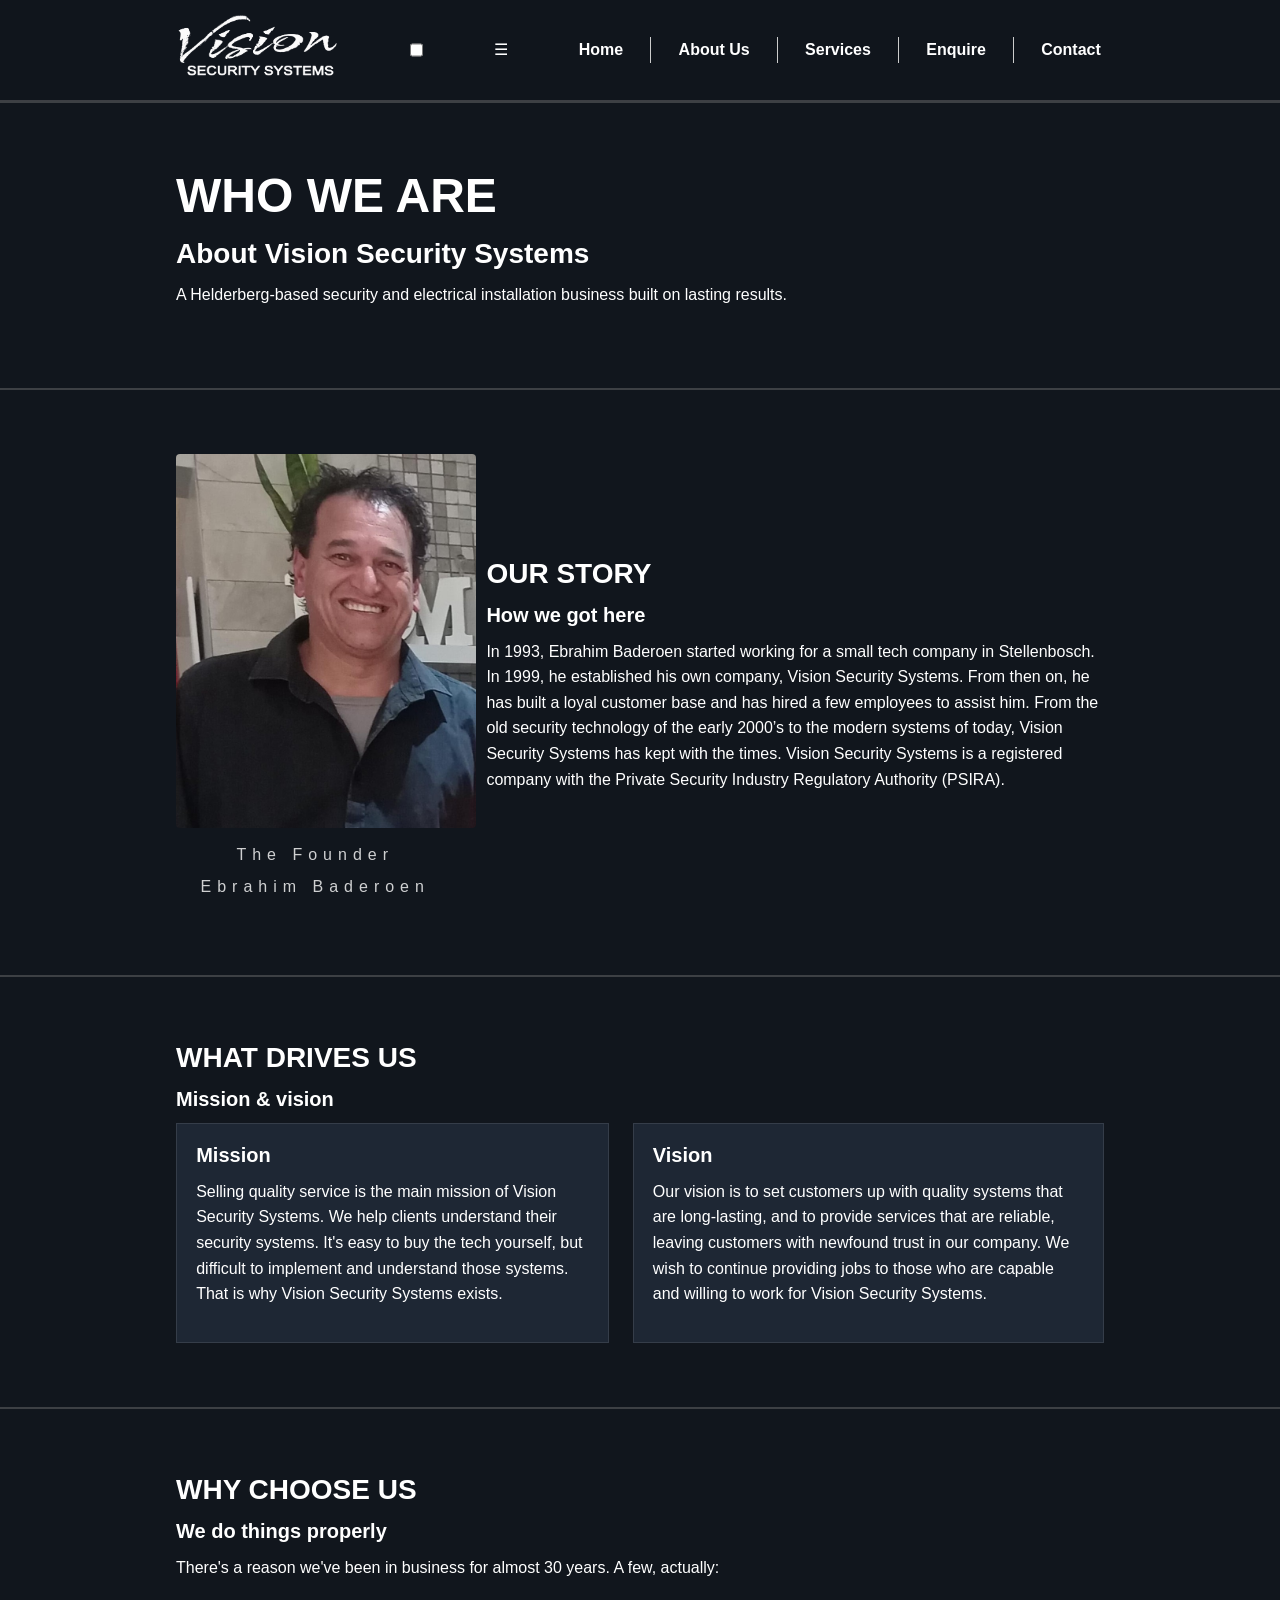
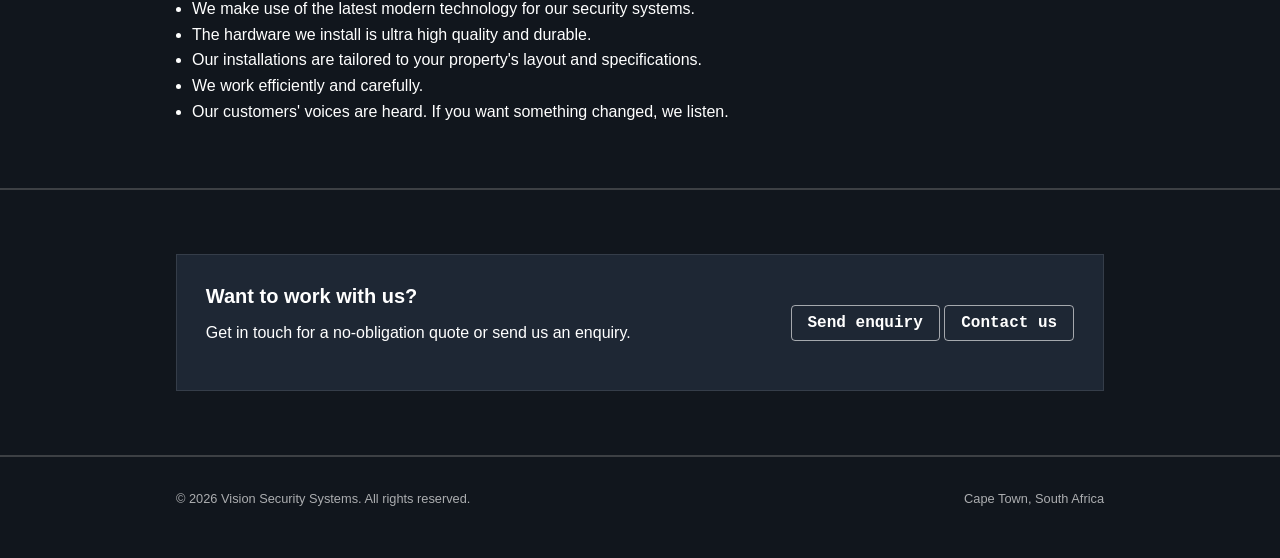
==== about.html @ b693795e "added hamburger icon to the nav bar" ====
<!DOCTYPE html>
<html lang="en">

<head>
    <meta charset="UTF-8">
    <!-- Makes the page responsive on mobile devices -->
    <meta name="viewport" content="width=device-width, initial-scale=1.0">
    <link rel="stylesheet" href="css/style.css">
    <link rel="icon" type="image/x-icon" href="visionfavicon.ico">
    <title>About Us | VSS</title>
</head>

<body>

    <!-- Website header. Includes company name and navigation bar -->
    <header>
        <div class="header-container">
            <div class="logo">
                <a href="index.html">
                    <img src="images/visionlogowhite.png" alt="Vision Security Systems logo">
                </a>
            </div>

            <input type="checkbox" id="nav-toggle" class="nav-toggle">
            <label for="nav-toggle" class="nav-toggle-label" aria-label="Toggle navigation menu">&#9776;</label>

            <nav>
                <ul>
                    <li><a href="index.html">Home</a></li>
                    <li><a href="about.html">About Us</a></li>
                    <li><a href="services.html">Services</a></li>
                    <li><a href="enquiry.html">Enquire</a></li>
                    <li><a href="contact.html">Contact</a></li>
                </ul>
            </nav>
        </div>
    </header>

    <main>
        <!-- Page heading -->
        <section class="about-heading">
            <div class="about-heading-container">
                <h1>WHO WE ARE</h1>
                <h2>About Vision Security Systems</h2>
                <p>A Helderberg-based security and electrical installation business built on lasting results.</p>
            </div>
        </section>

        <!-- Description of the company along with photo-->
        <section class="backstory">
            <div class="backstory-container">
                <div class="backstory-image-container">
                    <img src="images/ebrahim.jpeg" alt="Ebrahim Baderoen">
                    <p>The Founder</p>
                    <p>Ebrahim Baderoen</p>
                </div>
                <div class="backstory-text">
                    <h2>OUR STORY</h2>
                    <h3>How we got here</h3>
                    <p>In 1993, Ebrahim Baderoen started working for a small tech company in Stellenbosch. In 1999, he established his own company, Vision Security Systems. From then on, he has built a loyal customer base and has hired a few employees to assist him. From the old security technology of the early 2000’s to the modern systems of today, Vision Security Systems has kept with the times. Vision Security Systems is a registered company with the Private Security Industry Regulatory Authority (PSIRA).</p>
                </div>
            </div>    
        </section>

        <!-- Mission and vision -->
        <section class="mission-vision">
            <div class="mission-vision-container">
                <div class="mission-vision-heading">
                    <h2>WHAT DRIVES US</h2>
                    <h3>Mission & vision</h3>
                </div>
                <div class="mission-vision-cards-container">
                    <div class="mission-vision-cards">
                        <h3>Mission</h3>
                        <p>Selling quality service is the main mission of Vision Security Systems. We help clients understand their security systems. It's easy to buy the tech yourself, but difficult to implement and understand those systems. That is why Vision Security Systems exists.</p>
                    </div>
                    <div class="mission-vision-cards">
                        <h3>Vision</h3>
                        <p>Our vision is to set customers up with quality systems that are long-lasting, and to provide services that are reliable, leaving customers with newfound trust in our company. We wish to continue providing jobs to those who are capable and willing to work for Vision Security Systems.</p>
                    </div>
                </div>
            </div>
        </section>

        <section class="why-choose-us">
            <div class="why-choose-us-container">
                <h2>WHY CHOOSE US</h2>
                <h3>We do things properly</h3>
                <p>There's a reason we've been in business for almost 30 years. A few, actually:</p>
                <ul>
                    <li>We make use of the latest modern technology for our security systems.</li>
                    <li>The hardware we install is ultra high quality and durable.</li>
                    <li>Our installations are tailored to your property's layout and specifications.</li>
                    <li>We work efficiently and carefully.</li>
                    <li>Our customers' voices are heard. If you want something changed, we listen.</li>
                </ul>
            </div>
        </section>

        <!-- Call to action (enquiry, contact)-->
        <section class="cta-banner">
            <div class="cta-banner-container">
                <div>
                    <h3>Want to work with us?</h3>
                    <p>Get in touch for a no-obligation quote or send us an enquiry.</p>
                </div>
                <div>
                    <a href="enquiry.html" class="call-to-action">Send enquiry</a>
                    <a href="contact.html" class="call-to-action">Contact us</a>
                </div>
            </div>
        </section>
    </main>

    <!-- Website footer. Includes copyright and company location -->
    <footer>
        <p>&copy; 2026 Vision Security Systems. All rights reserved.</p>
        <p>Cape Town, South Africa</p>
    </footer>

</body>

</html>
---- css/style.css ----
*{
    margin: 0;
    padding: 0;
    box-sizing: border-box;
}

html{
    scroll-behavior: smooth;
    overflow-x: hidden;
}

body{
    font-family: Verdana, sans-serif;
    font-size: 1rem;
    line-height: 1.6;
    background-color: hsl(215, 27%, 9%);
    color: white;
}

/* ========= TYPOGRAPHY ========= */

h1, h2, h3{
    font-family: Arial, sans-serif;
    line-height: 1.2;
    margin-bottom: 0.75rem;
}

h1{
    font-size: 3rem;
}

h2{
    font-size: 1.75rem;
}

h3{
    font-size: 1.25rem;
}

p{
    margin-bottom: 1rem;
}

a{
    text-decoration: none;
    font-family:'Courier New', Courier, monospace;
    font-weight: bold;
    color: white;
}

/* Sections */

section{
    border-top: 2px solid hsl(0, 0%, 50%, 0.4);
    margin-top: 0;
    margin-bottom: 0;
    padding: 4rem 11rem;
}

/* Call-to-action Buttons */

.call-to-action{
    border: 1px solid hsla(0, 0%, 100%, 0.6);
    border-radius: 4px;
    padding: 0.5rem 1rem;
}

/* ========= HEADER & NAVIGATION ========= */

header{
    position: sticky;
    top: 0;
    z-index: 50;
    background-color: hsl(215, 27%, 9%, 0.9);
    backdrop-filter: blur(8px);
    border-bottom: 1px solid hsl(0, 0%, 50%, 0.4);
    padding: 0 11rem;
}

.header-container{
    display: flex;
    align-items: center;
    justify-content: space-between;
    padding: 0.8rem 0;
    gap: 1rem;
}

.logo img{
    height: 65px;
    width: auto;
}

.logo{
    display: flex;
    align-items: left;
    gap: 0.6rem;
}

nav ul{
    display: flex;
    list-style: none;
    gap: 1.5rem;
    align-items: center;
}

nav a{
    color: white;
    text-decoration: none;
    font-family: Verdana, sans-serif;
    font-weight: 600;
    padding: 0.4rem 0.2rem;
    border-bottom: 2px solid transparent;
}

nav a:hover, nav a:focus, nav a:active{
    border-bottom: 2px solid white;
    transition: border-bottom 0.175s ease-in-out;
    text-decoration: none;
}

nav li:first-child a{
    padding-left: 0;
}

nav li:not(:last-child){
    border-right: 1px solid #ccc;
    padding-right: 1.5rem;
}

/* ========= HOME PAGE ========= */

/* Hero Section */

.hero{
    margin: 0;
    padding: 0 0;
    border: none;
}

.hero-image{
    background-image: url('../images/blueparticles.jpg');
    background-repeat: no-repeat;
    background-position: center;
    background-size: cover;
    height: 100vh;
    filter: blur(5px);
    margin-left: -16px;
    margin-right: -16px;
    z-index: -1;
}

.hero-text{
    color: white;
    font-size: 1.3rem;
    text-shadow: 2px 2px 4px black;
    position: absolute;
    top: 50%;
    padding-left: 11rem;
}

.hero-text p{
    width: 60%;
}

.hero-text a{
    display: inline-block;
    margin-top: 1rem;
    padding: 0.5rem 1rem;
    text-shadow: none;
    color: white;
    border-radius: 7px;
    border: 2px solid black;
    box-shadow: 3px 3px 4px black;
}

/* Overview Section */

.overview-container{
    display: flex;
    align-items: center;
    gap: 2rem;
}

.overview-text{
    font-size: 1.2rem;
    width: 70%;
}

.overview img{
    width: 25%;
    border-radius: 4px;
}

/* Services Preview Section */

.preview-cards-container{
    display: flex;
}

.preview-card{
    width: 33%;
    border: 1px solid hsl(0, 0%, 100%, 0.1);
    padding: 1.2rem 1.2rem;
    margin-top: 1rem;
    margin-bottom: 1.5rem;
    background-color: hsl(215, 27%, 16%);
}

/* ========= ABOUT PAGE ========= */

/* Backstory Section */

.backstory-container{
    display: flex;
    align-items: center;
    gap: 2rem;
}

.backstory-image-container{
    width: 30%;
    text-align: center;
    letter-spacing: 6px;
    line-height: 1rem;
    color: hsl(0, 0%, 100%, 0.8);
}

.backstory-image-container img{
    width: 300px;
    margin-bottom: 1rem;
    border-radius: 4px;
}

.backstory-text{
    width: 70%;
}

/* Mission & Vision Section */

.mission-vision-cards-container{
    display: flex;
    gap: 1.5rem;
}

.mission-vision-cards{
    border: 1px solid hsl(0, 0%, 100%, 0.1);
    padding: 1.2rem 1.2rem;
    background-color: hsl(215, 27%, 16%);
}

/* Why Choose Us Section */

.why-choose-us-container ul{
    margin-left: 1rem;
}

/* ========= SERVICES PAGE ========= */

.service-cards-container{
    display: flex;
    flex-direction: column;
    gap: 2rem;
}

.service-cards{
    display: flex;
    align-items: center;
    border: 1px solid hsl(0, 0%, 100%, 0.1);
    border-radius: 10px;
    background-color: hsl(215, 27%, 16%);
    padding: 1.8rem 1.8rem;
    gap: 2rem;
}

.service-images{
    width: 200px;
    border-radius: 4px;
}

/* ========= ENQUIRY PAGE ========= */

/* Form Section */

.form-faq-container{
    display: flex;
    gap: 2rem;
}

.form-fields-container{
    display: flex;
    flex-direction: column;
    width: 650px;
    gap: 1rem;
}

.name-fields-container{
    display: flex;
    justify-content: space-between;
}

.name-fields{
    display: flex;
    flex-direction: column;
    width: 310px;
}

.form-fields{
    display: flex;
    flex-direction: column;
}

input{
    height: 2.5rem;
    background-color: hsl(215, 27%, 16%);
    color: white;
    border: 1px solid hsl(0, 0%, 100%, 0.1);
    border-radius: 4px;
    padding: 1rem 1rem;
    font-size: 1rem;
}

textarea{
    height: 7rem;
    min-height: 7rem;
    min-width: 100%;
    max-width: 100%;
    background-color: hsl(215, 27%, 16%);
    color: white;
    border: 1px solid hsl(0, 0%, 100%, 0.1);
    border-radius: 4px;
    padding: 0.7rem 1rem;
    font-size: 1rem;
}

.form button{
    border: 1px solid hsla(0, 0%, 100%, 0.6);
    border-radius: 4px;
    padding: 0.5rem 1rem;
    margin: 1rem 0;
    background-color: hsla(0, 0%, 100%, 0);
    color: white;
    font-size: 1rem;
    cursor: pointer;
}

.form-cta{
    border-left: 2px solid hsla(0, 0%, 100%, 0.6);
    padding-left: 1rem;
}

.form-cta a{
    color: hsl(202, 100%, 50%);
    font-family: Verdana, sans-serif;
}

/* FAQ Section */

.faq-container{
    border: 1px solid hsl(0, 0%, 100%, 0.1);
    background-color: hsl(215, 27%, 16%);
    width: 400px;
    padding: 0 0;
    margin: 0 0;
}

.questions{
    padding: 0.5rem 0.5rem;
    border-bottom: 1px solid hsl(0, 0%, 100%, 0.1);
}

.questions summary{
    cursor: pointer;
}

.questions p{
    padding-top: 1rem;
}

/* ========= CONTACT PAGE ========= */

.contact-details-container{
    display: flex;
    gap: 4rem;
}

.contact-numbers{
    width: 50%;
}

.contact-card{
    display: flex;
    align-items: center;
    gap: 2rem;
    border: 1px solid hsl(0, 0%, 100%, 0.1);
    border-radius: 4px;
    background-color: hsl(215, 27%, 16%);
    margin: 1rem 0;
    padding: 0.8rem 1.5rem;
}

.address-hours{
    width: 50%;
}

.address{
    margin-bottom: 2rem;
}

.operating-hours div{
    display: flex;
    justify-content: space-between;
    padding: 0.5rem 0.5rem;
    border: 1px solid hsl(0, 0%, 100%, 0.1);
    background-color: hsl(215, 27%, 16%);
}

/* ========= CALL-TO-ACTION BANNER ========= */

.cta-banner-container{
    display: flex;
    justify-content: space-between;
    align-items: center;
    padding: 1.8rem 1.8rem;
    border: 1px solid hsl(0, 0%, 100%, 0.1);
    background-color: hsl(215, 27%, 16%);
}

/* ========= FOOTER ========= */

footer{
    display: flex;
    padding: 2rem 11rem;
    border-top: 2px solid hsl(0, 0%, 50%, 0.4);
    justify-content: space-between;
    font-size: 0.80rem;
    color: hsla(0, 0%, 100%, 0.65);
}
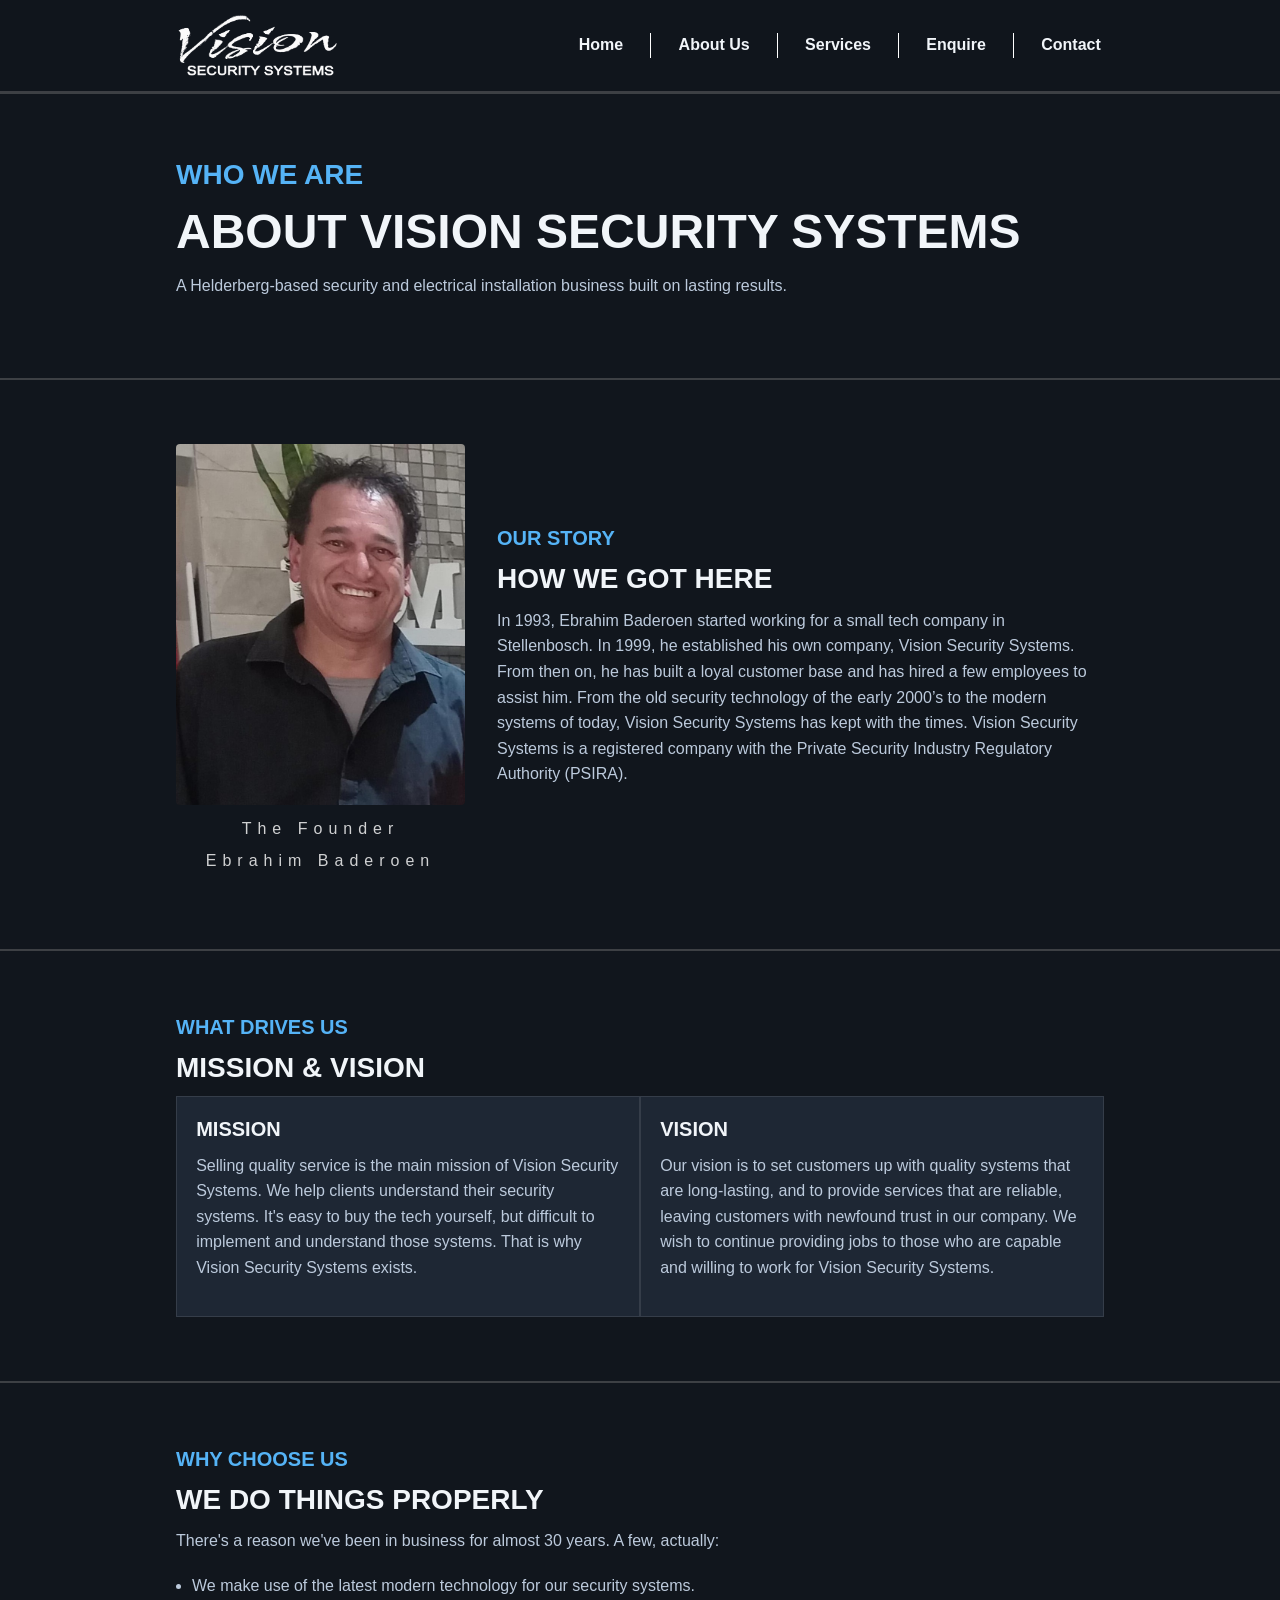
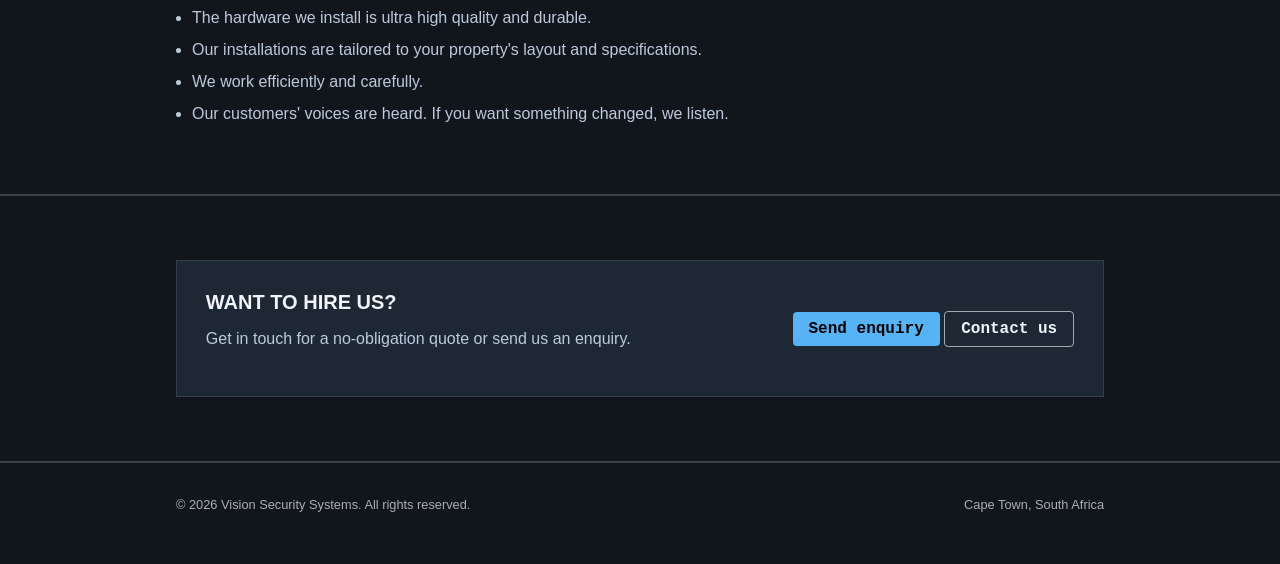
==== commit 041d1fa4: "minor visual changes to text and headings" ====
--- a/about.html
+++ b/about.html
@@ -38,10 +38,10 @@
 
     <main>
         <!-- Page heading -->
-        <section class="about-heading">
+        <section class="page-heading">
             <div class="about-heading-container">
-                <h1>WHO WE ARE</h1>
-                <h2>About Vision Security Systems</h2>
+                <h2>WHO WE ARE</h2>
+                <h1>ABOUT VISION SECURITY SYSTEMS</h1>
                 <p>A Helderberg-based security and electrical installation business built on lasting results.</p>
             </div>
         </section>
@@ -55,8 +55,8 @@
                     <p>Ebrahim Baderoen</p>
                 </div>
                 <div class="backstory-text">
-                    <h2>OUR STORY</h2>
-                    <h3>How we got here</h3>
+                    <h3>OUR STORY</h3>
+                    <h2>HOW WE GOT HERE</h2>
                     <p>In 1993, Ebrahim Baderoen started working for a small tech company in Stellenbosch. In 1999, he established his own company, Vision Security Systems. From then on, he has built a loyal customer base and has hired a few employees to assist him. From the old security technology of the early 2000’s to the modern systems of today, Vision Security Systems has kept with the times. Vision Security Systems is a registered company with the Private Security Industry Regulatory Authority (PSIRA).</p>
                 </div>
             </div>    
@@ -66,16 +66,16 @@
         <section class="mission-vision">
             <div class="mission-vision-container">
                 <div class="mission-vision-heading">
-                    <h2>WHAT DRIVES US</h2>
-                    <h3>Mission & vision</h3>
+                    <h3>WHAT DRIVES US</h3>
+                    <h2>MISSION & VISION</h2>
                 </div>
                 <div class="mission-vision-cards-container">
                     <div class="mission-vision-cards">
-                        <h3>Mission</h3>
+                        <h3>MISSION</h3>
                         <p>Selling quality service is the main mission of Vision Security Systems. We help clients understand their security systems. It's easy to buy the tech yourself, but difficult to implement and understand those systems. That is why Vision Security Systems exists.</p>
                     </div>
                     <div class="mission-vision-cards">
-                        <h3>Vision</h3>
+                        <h3>VISION</h3>
                         <p>Our vision is to set customers up with quality systems that are long-lasting, and to provide services that are reliable, leaving customers with newfound trust in our company. We wish to continue providing jobs to those who are capable and willing to work for Vision Security Systems.</p>
                     </div>
                 </div>
@@ -84,8 +84,8 @@
 
         <section class="why-choose-us">
             <div class="why-choose-us-container">
-                <h2>WHY CHOOSE US</h2>
-                <h3>We do things properly</h3>
+                <h3>WHY CHOOSE US</h3>
+                <h2>WE DO THINGS PROPERLY</h2>
                 <p>There's a reason we've been in business for almost 30 years. A few, actually:</p>
                 <ul>
                     <li>We make use of the latest modern technology for our security systems.</li>
@@ -101,7 +101,7 @@
         <section class="cta-banner">
             <div class="cta-banner-container">
                 <div>
-                    <h3>Want to work with us?</h3>
+                    <h3>WANT TO HIRE US?</h3>
                     <p>Get in touch for a no-obligation quote or send us an enquiry.</p>
                 </div>
                 <div>
--- a/css/style.css
+++ b/css/style.css
@@ -4,37 +4,51 @@
     box-sizing: border-box;
 }
 
+:root{
+    --section-padding-x: 11rem;
+}
+
 html{
     scroll-behavior: smooth;
     overflow-x: hidden;
 }
 
+img{
+    max-width: 100%;
+    height: auto;
+    display: block;
+}
+
 body{
-    font-family: Verdana, sans-serif;
+    font-family: Verdana, Geneva, Tahoma, sans-serif;
     font-size: 1rem;
     line-height: 1.6;
     background-color: hsl(215, 27%, 9%);
-    color: white;
+    color: hsl(213, 32%, 80%);
 }
 
 /* ========= TYPOGRAPHY ========= */
 
 h1, h2, h3{
-    font-family: Arial, sans-serif;
+    font-family: Arial, Helvetica, sans-serif;
     line-height: 1.2;
     margin-bottom: 0.75rem;
 }
 
 h1{
     font-size: 3rem;
+    color: hsl(210, 40%, 96%);
 }
 
 h2{
     font-size: 1.75rem;
+    color: hsl(210, 40%, 96%);
 }
 
 h3{
+    font-family: 'Trebuchet MS', 'Lucida Sans Unicode', 'Lucida Grande', 'Lucida Sans', Arial, sans-serif;
     font-size: 1.25rem;
+    color: hsl(205, 90%, 65%);
 }
 
 p{
@@ -45,7 +59,12 @@
     text-decoration: none;
     font-family:'Courier New', Courier, monospace;
     font-weight: bold;
-    color: white;
+    color: hsl(210, 40%, 96%);
+}
+
+.page-heading h2{
+    font-family: 'Trebuchet MS', 'Lucida Sans Unicode', 'Lucida Grande', 'Lucida Sans', Arial, sans-serif;
+    color: hsl(205, 90%, 65%);
 }
 
 /* Sections */
@@ -54,7 +73,7 @@
     border-top: 2px solid hsl(0, 0%, 50%, 0.4);
     margin-top: 0;
     margin-bottom: 0;
-    padding: 4rem 11rem;
+    padding: 4rem var(--section-padding-x);
 }
 
 /* Call-to-action Buttons */
@@ -74,10 +93,11 @@
     background-color: hsl(215, 27%, 9%, 0.9);
     backdrop-filter: blur(8px);
     border-bottom: 1px solid hsl(0, 0%, 50%, 0.4);
-    padding: 0 11rem;
+    padding: 0 var(--section-padding-x);
 }
 
 .header-container{
+    position: relative;
     display: flex;
     align-items: center;
     justify-content: space-between;
@@ -85,6 +105,22 @@
     gap: 1rem;
 }
 
+/* Hamburger Toggle */
+
+.nav-toggle{
+    display: none;
+}
+
+.nav-toggle-label{
+    display: none;
+    font-size: 1.8rem;
+    line-height: 1;
+    cursor: pointer;
+    color: hsl(210, 40%, 96%);
+}
+
+/* Logo */
+
 .logo img{
     height: 65px;
     width: auto;
@@ -96,6 +132,8 @@
     gap: 0.6rem;
 }
 
+/* Navigation Bar */
+
 nav ul{
     display: flex;
     list-style: none;
@@ -104,10 +142,9 @@
 }
 
 nav a{
-    color: white;
+    color: hsl(210, 40%, 96%);
     text-decoration: none;
     font-family: Verdana, sans-serif;
-    font-weight: 600;
     padding: 0.4rem 0.2rem;
     border-bottom: 2px solid transparent;
 }
@@ -123,7 +160,7 @@
 }
 
 nav li:not(:last-child){
-    border-right: 1px solid #ccc;
+    border-right: 1px solid white;
     padding-right: 1.5rem;
 }
 
@@ -132,30 +169,34 @@
 /* Hero Section */
 
 .hero{
+    position: relative;
+    display: flex;
+    align-items: center;
+    height: 100vh;
     margin: 0;
-    padding: 0 0;
+    padding: 0;
     border: none;
+    overflow: hidden;
 }
 
 .hero-image{
+    position: absolute;
+    inset: 0;
     background-image: url('../images/blueparticles.jpg');
     background-repeat: no-repeat;
     background-position: center;
     background-size: cover;
-    height: 100vh;
     filter: blur(5px);
-    margin-left: -16px;
-    margin-right: -16px;
     z-index: -1;
 }
 
 .hero-text{
-    color: white;
+    position: relative;
+    color: hsl(210, 40%, 96%);
     font-size: 1.3rem;
     text-shadow: 2px 2px 4px black;
-    position: absolute;
-    top: 50%;
-    padding-left: 11rem;
+    padding-left: var(--section-padding-x);
+    padding-right: 1.5rem;
 }
 
 .hero-text p{
@@ -166,28 +207,28 @@
     display: inline-block;
     margin-top: 1rem;
     padding: 0.5rem 1rem;
-    text-shadow: none;
-    color: white;
+    color: hsl(210, 40%, 96%);
+    font-weight: 550;
     border-radius: 7px;
-    border: 2px solid black;
-    box-shadow: 3px 3px 4px black;
+    border: 1px solid white;
 }
 
 /* Overview Section */
 
 .overview-container{
     display: flex;
+    flex-wrap: wrap;
     align-items: center;
     gap: 2rem;
 }
 
 .overview-text{
-    font-size: 1.2rem;
-    width: 70%;
+    flex: 1 1 400px;
 }
 
 .overview img{
-    width: 25%;
+    flex: 1 1 250px;
+    max-width: 25%;
     border-radius: 4px;
 }
 
@@ -195,10 +236,14 @@
 
 .preview-cards-container{
     display: flex;
+    flex-wrap: wrap;
+    h3{
+        color: hsl(210, 40%, 96%);
+    }
 }
 
 .preview-card{
-    width: 33%;
+    flex: 1 1 260px;
     border: 1px solid hsl(0, 0%, 100%, 0.1);
     padding: 1.2rem 1.2rem;
     margin-top: 1rem;
@@ -212,12 +257,14 @@
 
 .backstory-container{
     display: flex;
+    flex-wrap: wrap;
     align-items: center;
     gap: 2rem;
 }
 
 .backstory-image-container{
-    width: 30%;
+    flex: 1 1 220px;
+    max-width: 300px;
     text-align: center;
     letter-spacing: 6px;
     line-height: 1rem;
@@ -225,23 +272,28 @@
 }
 
 .backstory-image-container img{
-    width: 300px;
-    margin-bottom: 1rem;
+    width: 100%;
+    max-width: 300px;
+    margin: 0 auto 1rem;
     border-radius: 4px;
 }
 
 .backstory-text{
-    width: 70%;
+    flex: 3 1 400px;
 }
 
 /* Mission & Vision Section */
 
 .mission-vision-cards-container{
     display: flex;
-    gap: 1.5rem;
+    flex-wrap: wrap;
+    h3{
+        color: hsla(210, 40%, 96%);
+    }
 }
 
 .mission-vision-cards{
+    flex: 1 1 280px;
     border: 1px solid hsl(0, 0%, 100%, 0.1);
     padding: 1.2rem 1.2rem;
     background-color: hsl(215, 27%, 16%);
@@ -251,6 +303,7 @@
 
 .why-choose-us-container ul{
     margin-left: 1rem;
+    line-height: 2rem;
 }
 
 /* ========= SERVICES PAGE ========= */
@@ -259,10 +312,14 @@
     display: flex;
     flex-direction: column;
     gap: 2rem;
+    h3{
+        color: hsla(210, 40%, 96%);
+    }
 }
 
 .service-cards{
     display: flex;
+    flex-wrap: wrap;
     align-items: center;
     border: 1px solid hsl(0, 0%, 100%, 0.1);
     border-radius: 10px;
@@ -271,8 +328,13 @@
     gap: 2rem;
 }
 
+.service-cards-text{
+    flex: 1 1 300px;
+}
+
 .service-images{
-    width: 200px;
+    flex: 1 1 200px;
+    max-width: 200px;
     border-radius: 4px;
 }
 
@@ -282,25 +344,33 @@
 
 .form-faq-container{
     display: flex;
+    flex-wrap: wrap;
     gap: 2rem;
 }
 
+.form-faq-container > div{
+    flex: 2 1 400px;
+}
+
 .form-fields-container{
     display: flex;
     flex-direction: column;
-    width: 650px;
+    width: 100%;
+    max-width: 650px;
     gap: 1rem;
 }
 
 .name-fields-container{
     display: flex;
+    flex-wrap: wrap;
+    gap: 1rem;
     justify-content: space-between;
 }
 
 .name-fields{
     display: flex;
     flex-direction: column;
-    width: 310px;
+    flex: 1 1 250px;
 }
 
 .form-fields{
@@ -311,7 +381,7 @@
 input{
     height: 2.5rem;
     background-color: hsl(215, 27%, 16%);
-    color: white;
+    color: hsl(210, 40%, 96%);
     border: 1px solid hsl(0, 0%, 100%, 0.1);
     border-radius: 4px;
     padding: 1rem 1rem;
@@ -324,7 +394,7 @@
     min-width: 100%;
     max-width: 100%;
     background-color: hsl(215, 27%, 16%);
-    color: white;
+    color: hsl(210, 40%, 96%);
     border: 1px solid hsl(0, 0%, 100%, 0.1);
     border-radius: 4px;
     padding: 0.7rem 1rem;
@@ -337,8 +407,10 @@
     padding: 0.5rem 1rem;
     margin: 1rem 0;
     background-color: hsla(0, 0%, 100%, 0);
-    color: white;
+    color: hsl(210, 40%, 96%);
     font-size: 1rem;
+    font-weight: bold;
+    font-family: 'Courier New', Courier, monospace;
     cursor: pointer;
 }
 
@@ -348,16 +420,21 @@
 }
 
 .form-cta a{
-    color: hsl(202, 100%, 50%);
-    font-family: Verdana, sans-serif;
+    color: hsl(205, 90%, 65%);
+    font-family: Verdana, Geneva, Tahoma, sans-serif;
 }
 
 /* FAQ Section */
 
+.faq{
+    flex: 1 1 320px;
+}
+
 .faq-container{
     border: 1px solid hsl(0, 0%, 100%, 0.1);
     background-color: hsl(215, 27%, 16%);
-    width: 400px;
+    width: 100%;
+    max-width: 400px;
     padding: 0 0;
     margin: 0 0;
 }
@@ -379,26 +456,54 @@
 
 .contact-details-container{
     display: flex;
+    flex-wrap: wrap;
     gap: 4rem;
 }
 
 .contact-numbers{
-    width: 50%;
+    flex: 1 1 320px;
 }
 
 .contact-card{
     display: flex;
+    flex-wrap: wrap;
     align-items: center;
-    gap: 2rem;
+    gap: 1rem 2rem;
     border: 1px solid hsl(0, 0%, 100%, 0.1);
     border-radius: 4px;
     background-color: hsl(215, 27%, 16%);
     margin: 1rem 0;
     padding: 0.8rem 1.5rem;
+    h3{
+        color: hsl(210, 40%, 96%);
+    }
+    p{
+        font-family: Verdana, Geneva, Tahoma, sans-serif;
+        color: hsl(213, 32%, 80%);
+    }
+}
+
+.contact-card-text p{
+    font-style: italic;
+}
+
+.contact-icon{
+    width: 45px;
+    text-align: center;
+    font-size: 1.7rem;
+    border: 1px solid hsl(0, 0%, 100%, 0.4);
+    border-radius: 50%;
+}
+
+.contact-cta{
+    margin-top: 2rem;
+    h3{
+        font-size: 1.2rem;
+    }
 }
 
 .address-hours{
-    width: 50%;
+    flex: 1 1 320px;
 }
 
 .address{
@@ -408,29 +513,205 @@
 .operating-hours div{
     display: flex;
     justify-content: space-between;
-    padding: 0.5rem 0.5rem;
-    border: 1px solid hsl(0, 0%, 100%, 0.1);
-    background-color: hsl(215, 27%, 16%);
+    border: 1px solid hsl(0, 0%, 100%, 0.1);
+    background-color: hsl(215, 27%, 16%);
+    padding-top: 1rem;
+    padding-left: 0.8rem;
+    padding-right: 0.8rem;
 }
 
 /* ========= CALL-TO-ACTION BANNER ========= */
 
 .cta-banner-container{
     display: flex;
+    flex-wrap: wrap;
+    gap: 1rem;
     justify-content: space-between;
     align-items: center;
     padding: 1.8rem 1.8rem;
     border: 1px solid hsl(0, 0%, 100%, 0.1);
     background-color: hsl(215, 27%, 16%);
+    h3{
+        color: hsl(210, 40%, 96%);
+    }
+    a:first-child{
+        background-color: hsl(205, 90%, 65%);
+        color: black;
+        border: none;
+    }
 }
 
 /* ========= FOOTER ========= */
 
 footer{
     display: flex;
-    padding: 2rem 11rem;
+    flex-wrap: wrap;
+    gap: 0.5rem;
+    padding: 2rem var(--section-padding-x);
     border-top: 2px solid hsl(0, 0%, 50%, 0.4);
     justify-content: space-between;
-    font-size: 0.80rem;
+    font-size: 0.8rem;
     color: hsla(0, 0%, 100%, 0.65);
+}
+
+/* ========= MEDIA QUERIES ========= */
+
+/* Large Screens (<=1024px) */
+
+@media (max-width: 1024px){
+    :root{
+        --section-padding-x: 4rem;
+    }
+
+    h1{
+        font-size: 2.5rem;
+    }
+}
+
+/* Tablets (<=768px) */
+
+@media (max-width: 768px){
+    :root{
+        --section-padding-x: 1.5rem;
+    }
+
+    section{
+        padding: 3rem var(--section-padding-x);
+    }
+
+    h1{
+        font-size: 2rem;
+    }
+ 
+    h2{
+        font-size: 1.5rem;
+    }
+
+    .nav-toggle-label{
+        display: block;
+    }
+ 
+    nav{
+        position: absolute;
+        top: 100%;
+        left: 0;
+        width: 100%;
+        max-height: 0;
+        overflow: hidden;
+        background-color: hsl(215, 27%, 9%);
+        border-bottom: 1px solid hsl(0, 0%, 50%, 0.4);
+        transition: max-height 0.25s ease;
+    }
+ 
+    .nav-toggle:checked ~ nav{
+        max-height: 400px;
+    }
+
+    nav ul{
+        flex-direction: column;
+        align-items: flex-start;
+        gap: 0;
+        padding: 0.5rem 1.5rem 1rem;
+    }
+ 
+    nav li{
+        width: 100%;
+    }
+ 
+    nav li:not(:last-child){
+        border-right: none;
+        padding-right: 0;
+        border-bottom: 1px solid hsl(0, 0%, 50%, 0.2);
+    }
+ 
+    nav a{
+        display: block;
+        padding: 0.7rem 0;
+    }
+
+    .hero-text{
+        padding-left: var(--section-padding-x);
+    }
+ 
+    .hero-text h1{
+        font-size: 2.2rem;
+    }
+ 
+    .hero-text p{
+        width: 100%;
+    }
+
+    .overview-container, .backstory-container{
+        flex-direction: column;
+        align-items: stretch;
+    }
+ 
+    .overview-text, .overview img,
+    .backstory-image-container, .backstory-text{
+        flex-basis: auto;
+        max-width: 100%;
+    }
+ 
+    .overview img{
+        width: 60%;
+        margin: 0 auto;
+    }
+ 
+    .contact-details-container{
+        flex-direction: column;
+    }
+ 
+    .service-cards{
+        flex-direction: column;
+        align-items: stretch;
+        text-align: center;
+    }
+ 
+    .service-images{
+        max-width: 100%;
+        margin: 0 auto;
+    }
+ 
+    footer{
+        flex-direction: column;
+        gap: 0.4rem;
+    }
+ 
+    .cta-banner-container{
+        flex-direction: column;
+        align-items: flex-start;
+    }
+}
+
+/* Phones (<=480px) */
+
+@media (max-width: 480px){
+    :root{
+        --section-padding-x: 1rem;
+    }
+ 
+    section{
+        padding: 2.5rem var(--section-padding-x);
+    }
+ 
+    h1{
+        font-size: 1.75rem;
+    }
+ 
+    .hero-text h1{
+        font-size: 1.75rem;
+    }
+ 
+    .logo img{
+        height: 48px;
+    }
+ 
+    .name-fields-container{
+        flex-direction: column;
+        gap: 1rem;
+    }
+ 
+    .contact-card{
+        padding: 0.8rem 1rem;
+    }
 }
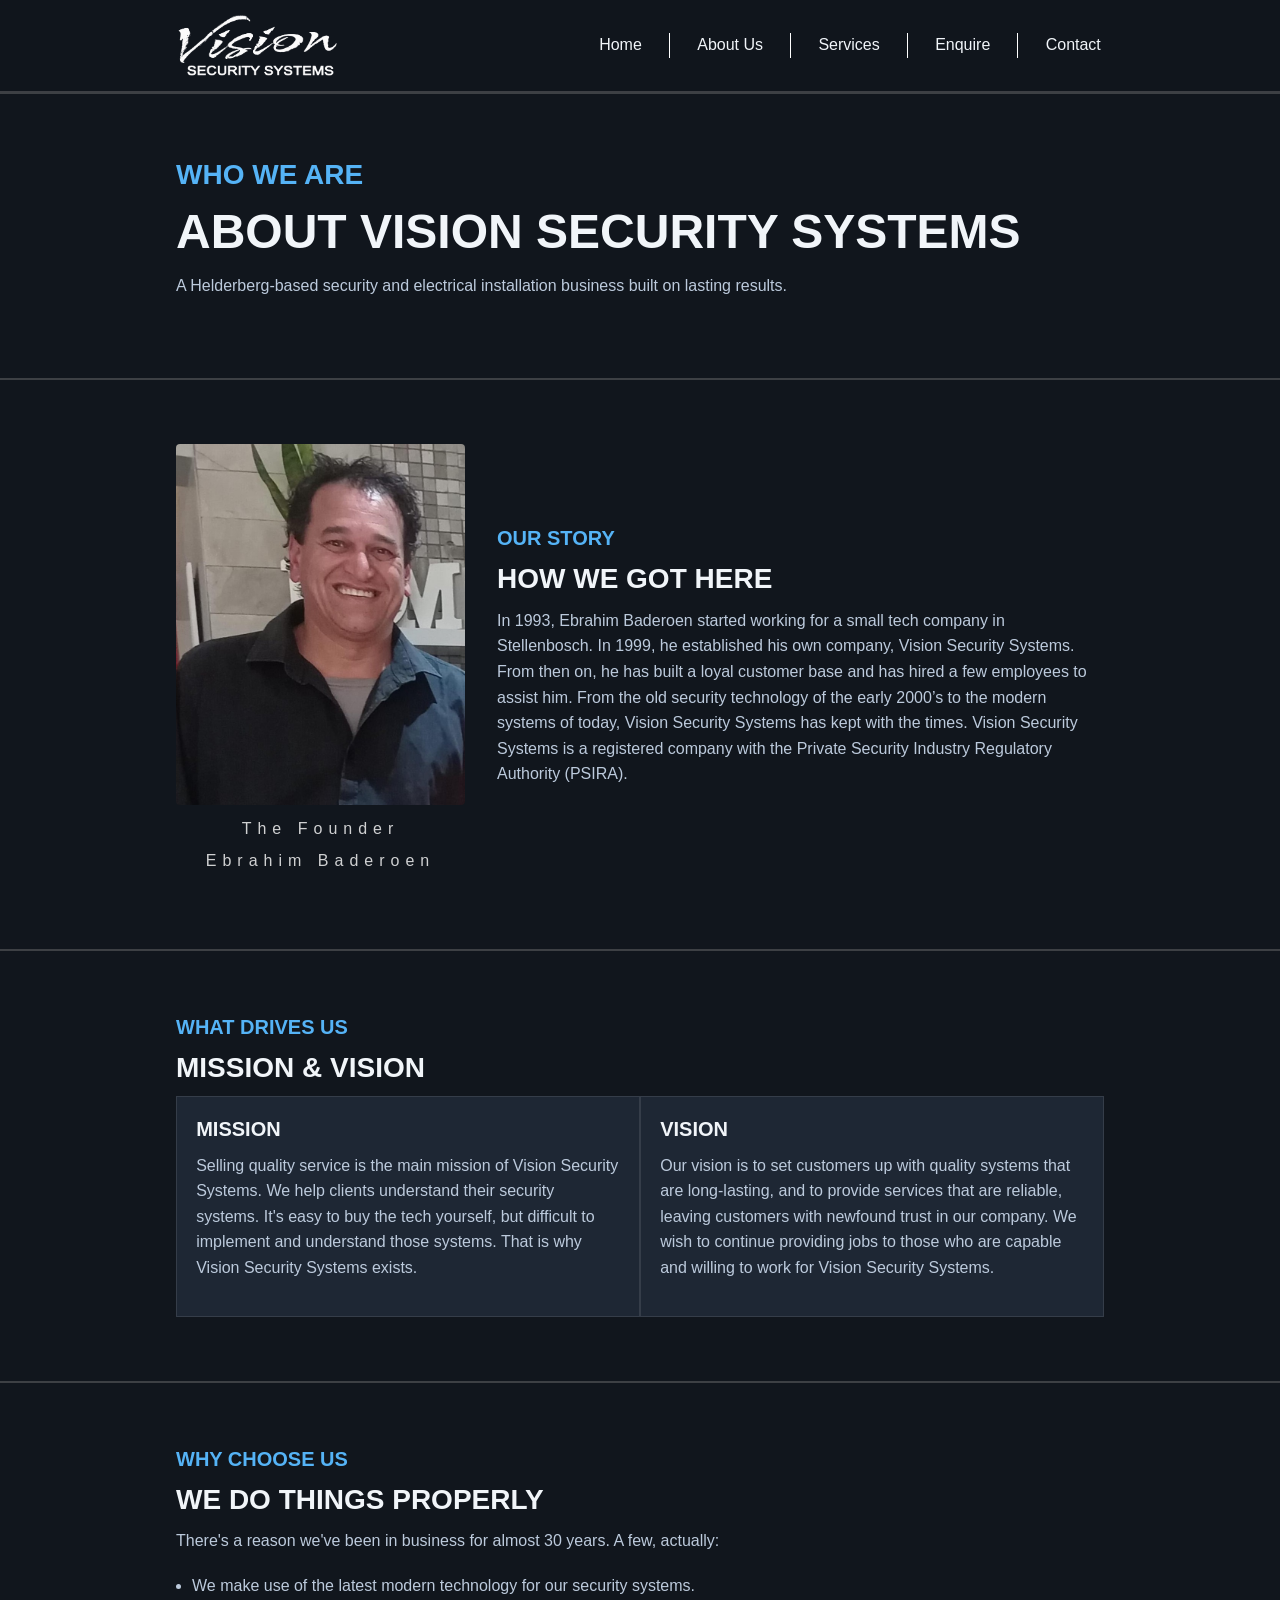
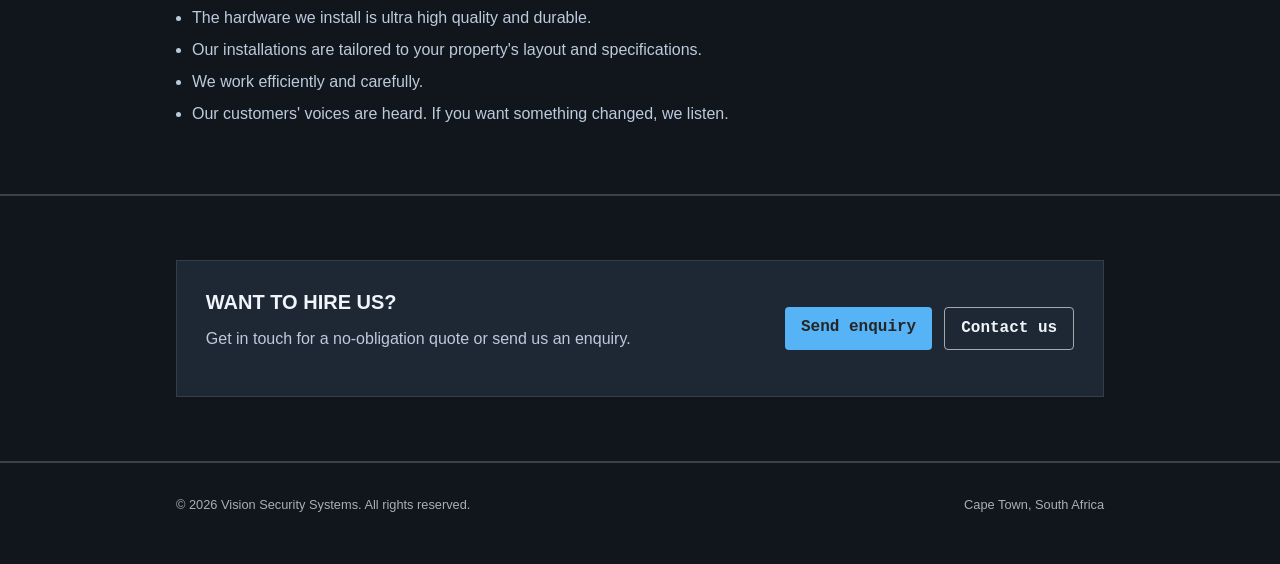
==== commit 9f7ea1e8: "added robots.txt and sitemap.xml with necassary content; added script.js; added meta description tag" ====
--- a/about.html
+++ b/about.html
@@ -5,7 +5,12 @@
     <meta charset="UTF-8">
     <!-- Makes the page responsive on mobile devices -->
     <meta name="viewport" content="width=device-width, initial-scale=1.0">
+    <meta name="description" content="Vision Security Systems provides professional CCTV installation, alarm systems, and access control solutions across Helderberg, Cape Town, Stellenbosch and surrounding areas.">
+    
+    <!-- Link to the CSS and JavaScript files -->
     <link rel="stylesheet" href="css/style.css">
+    <script defer src="js/script.js"></script>
+
     <link rel="icon" type="image/x-icon" href="visionfavicon.ico">
     <title>About Us | VSS</title>
 </head>
--- a/css/style.css
+++ b/css/style.css
@@ -79,9 +79,14 @@
 /* Call-to-action Buttons */
 
 .call-to-action{
+    display: inline-block;
     border: 1px solid hsla(0, 0%, 100%, 0.6);
     border-radius: 4px;
     padding: 0.5rem 1rem;
+}
+
+.call-to-action:hover, .call-to-action:focus{
+    background-color: hsl(215, 27%, 19%);
 }
 
 /* ========= HEADER & NAVIGATION ========= */
@@ -121,17 +126,17 @@
 
 /* Logo */
 
+.logo{
+    display: flex;
+    align-items: left;
+    gap: 0.6rem;
+}
+
 .logo img{
     height: 65px;
     width: auto;
 }
 
-.logo{
-    display: flex;
-    align-items: left;
-    gap: 0.6rem;
-}
-
 /* Navigation Bar */
 
 nav ul{
@@ -145,13 +150,14 @@
     color: hsl(210, 40%, 96%);
     text-decoration: none;
     font-family: Verdana, sans-serif;
+    font-weight: 100;
     padding: 0.4rem 0.2rem;
     border-bottom: 2px solid transparent;
 }
 
-nav a:hover, nav a:focus, nav a:active{
-    border-bottom: 2px solid white;
-    transition: border-bottom 0.175s ease-in-out;
+nav a:hover, nav a:focus{
+    color: hsl(210, 40%, 76%);
+    transition: color 0.175s ease-in-out;
     text-decoration: none;
 }
 
@@ -213,6 +219,11 @@
     border: 1px solid white;
 }
 
+.hero-text a:hover{
+    scale: 105%;
+    transition: scale 0.1s ease-in-out;
+}
+
 /* Overview Section */
 
 .overview-container{
@@ -328,6 +339,10 @@
     gap: 2rem;
 }
 
+.service-cards:hover{
+    border: 1px solid hsl(0, 0%, 100%, 0.3);
+}
+
 .service-cards-text{
     flex: 1 1 300px;
 }
@@ -361,16 +376,14 @@
 }
 
 .name-fields-container{
-    display: flex;
-    flex-wrap: wrap;
+    display: grid;
+    grid-template-columns: repeat(auto-fit, minmax(220px, 1fr));
     gap: 1rem;
-    justify-content: space-between;
 }
 
 .name-fields{
     display: flex;
     flex-direction: column;
-    flex: 1 1 250px;
 }
 
 .form-fields{
@@ -401,6 +414,11 @@
     font-size: 1rem;
 }
 
+input:hover, input:focus,
+textarea:hover, textarea:focus{
+    border: 1px solid hsl(0, 0%, 100%, 0.3);
+}
+
 .form button{
     border: 1px solid hsla(0, 0%, 100%, 0.6);
     border-radius: 4px;
@@ -414,6 +432,10 @@
     cursor: pointer;
 }
 
+.form button:hover, .form button:focus{
+    background-color: hsla(0, 0%, 100%, 0.1);
+}
+
 .form-cta{
     border-left: 2px solid hsla(0, 0%, 100%, 0.6);
     padding-left: 1rem;
@@ -422,6 +444,10 @@
 .form-cta a{
     color: hsl(205, 90%, 65%);
     font-family: Verdana, Geneva, Tahoma, sans-serif;
+}
+
+.form-cta a:hover, .form-cta a:focus{
+    color: hsl(205, 90%, 75%);
 }
 
 /* FAQ Section */
@@ -440,12 +466,39 @@
 }
 
 .questions{
-    padding: 0.5rem 0.5rem;
+    padding: 1rem 1.2rem;
     border-bottom: 1px solid hsl(0, 0%, 100%, 0.1);
 }
 
 .questions summary{
+    display: flex;
+    align-items: center;
+    justify-content: space-between;
+    gap: 0.5rem;
+    color: hsl(210, 40%, 96%);
+    font-family: monospace;
     cursor: pointer;
+    list-style: none; 
+}
+
+.questions summary:hover{
+    color: hsl(210, 40%, 76%);
+}
+
+.questions summary::-webkit-details-marker{
+    display: none;
+}
+
+.questions summary::after{
+    content: '+';
+    font-size: 1.3rem;
+    color: hsl(205, 90%, 65%);
+    transition: transform 0.2s ease;
+}
+
+.questions[open] summary::after{
+    content: '+';
+    transform: rotate(45deg);
 }
 
 .questions p{
@@ -479,8 +532,13 @@
     }
     p{
         font-family: Verdana, Geneva, Tahoma, sans-serif;
+        font-weight: 100;
         color: hsl(213, 32%, 80%);
     }
+}
+
+.contact-card:hover, .contact-card:focus{
+    border: 1px solid hsl(0, 0%, 100%, 0.3);
 }
 
 .contact-card-text p{
@@ -510,6 +568,11 @@
     margin-bottom: 2rem;
 }
 
+iframe:hover, iframe:focus{
+    scale: 105%;
+    transition: scale 0.175s ease-in-out;
+}
+
 .operating-hours div{
     display: flex;
     justify-content: space-between;
@@ -518,6 +581,14 @@
     padding-top: 1rem;
     padding-left: 0.8rem;
     padding-right: 0.8rem;
+}
+
+.open{
+    color: hsl(210, 40%, 96%);
+}
+
+.closed{
+    color: hsla(213, 32%, 80%, 0.7);
 }
 
 /* ========= CALL-TO-ACTION BANNER ========= */
@@ -534,11 +605,23 @@
     h3{
         color: hsl(210, 40%, 96%);
     }
+    a:hover, a:focus{
+        background-color: hsl(215, 27%, 26%);
+    }
     a:first-child{
         background-color: hsl(205, 90%, 65%);
-        color: black;
+        color: hsl(0, 0%, 15%);
         border: none;
     }
+    a:first-child:hover, a:first-child:focus{
+        background-color: hsl(205, 90%, 75%);
+    }
+}
+
+.cta-banner-container > div:last-child{
+    display: flex;
+    flex-wrap: wrap;
+    gap: 0.75rem;
 }
 
 /* ========= FOOTER ========= */
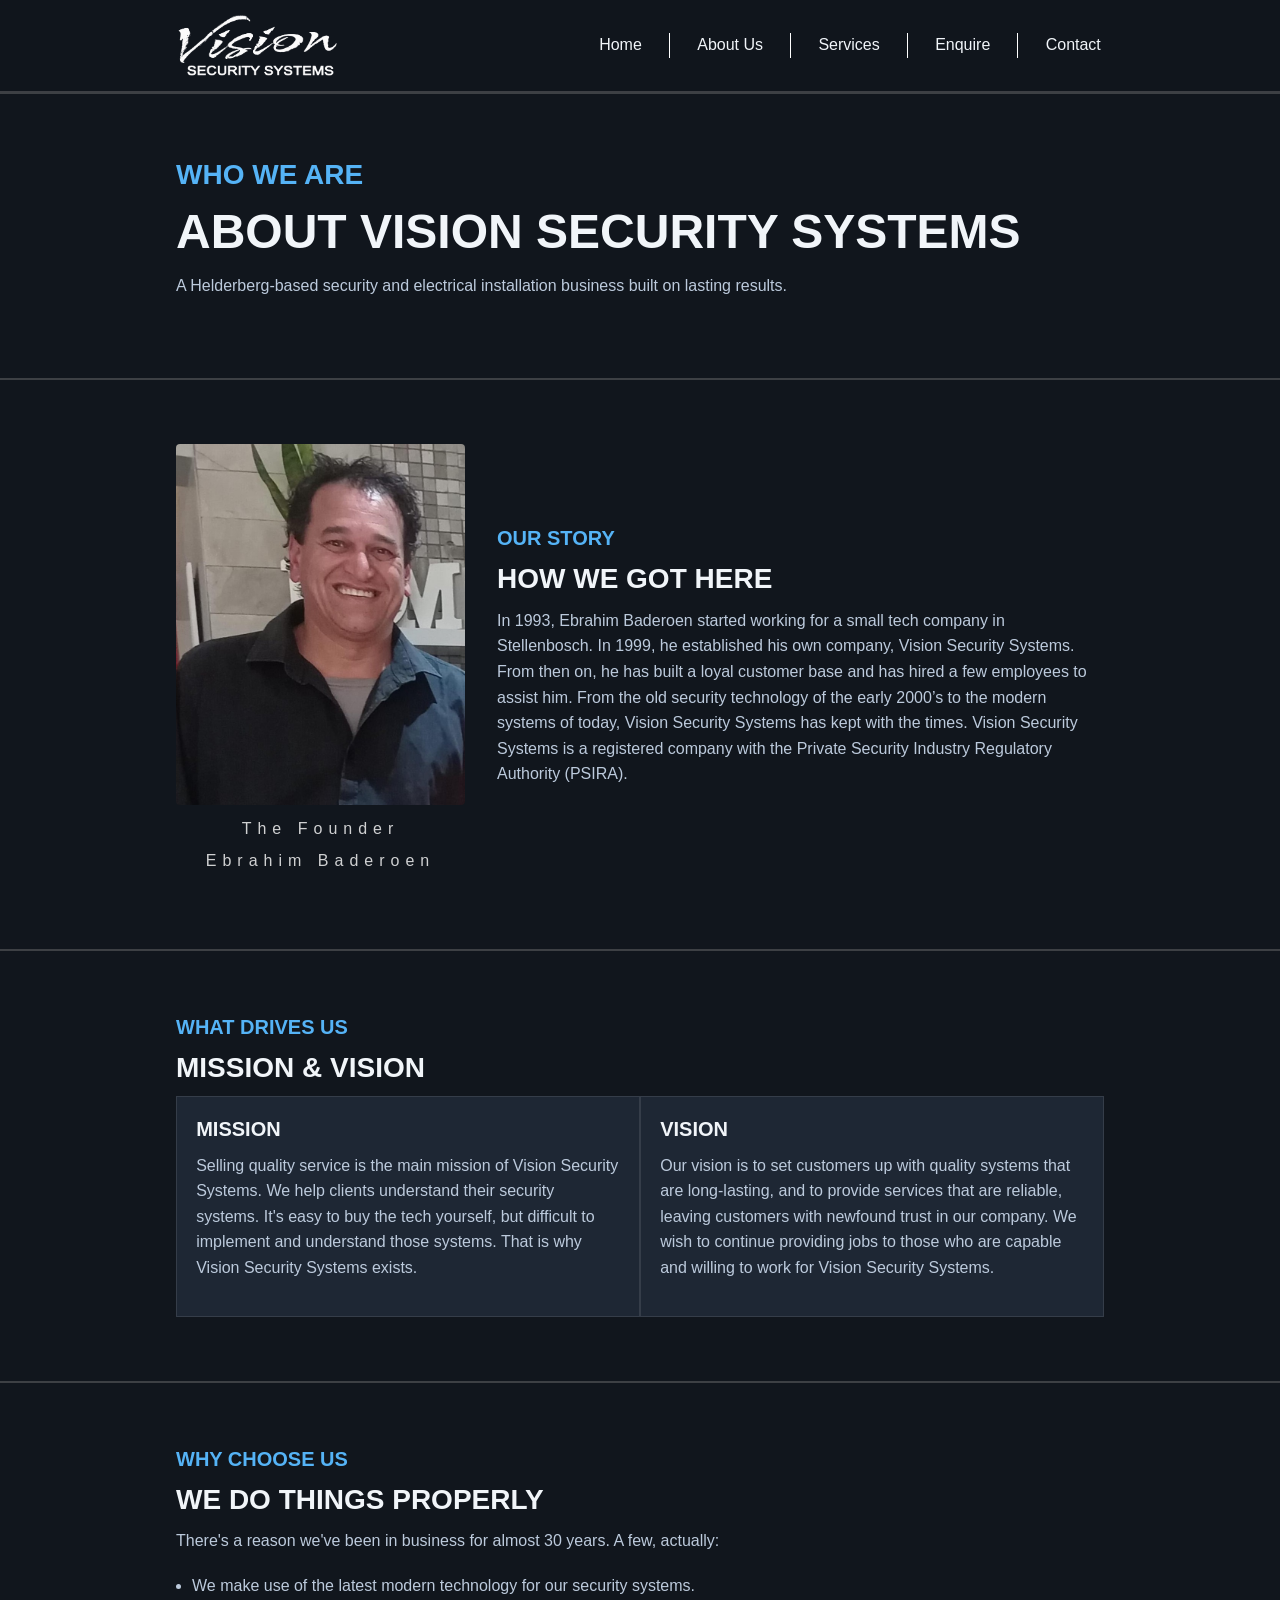
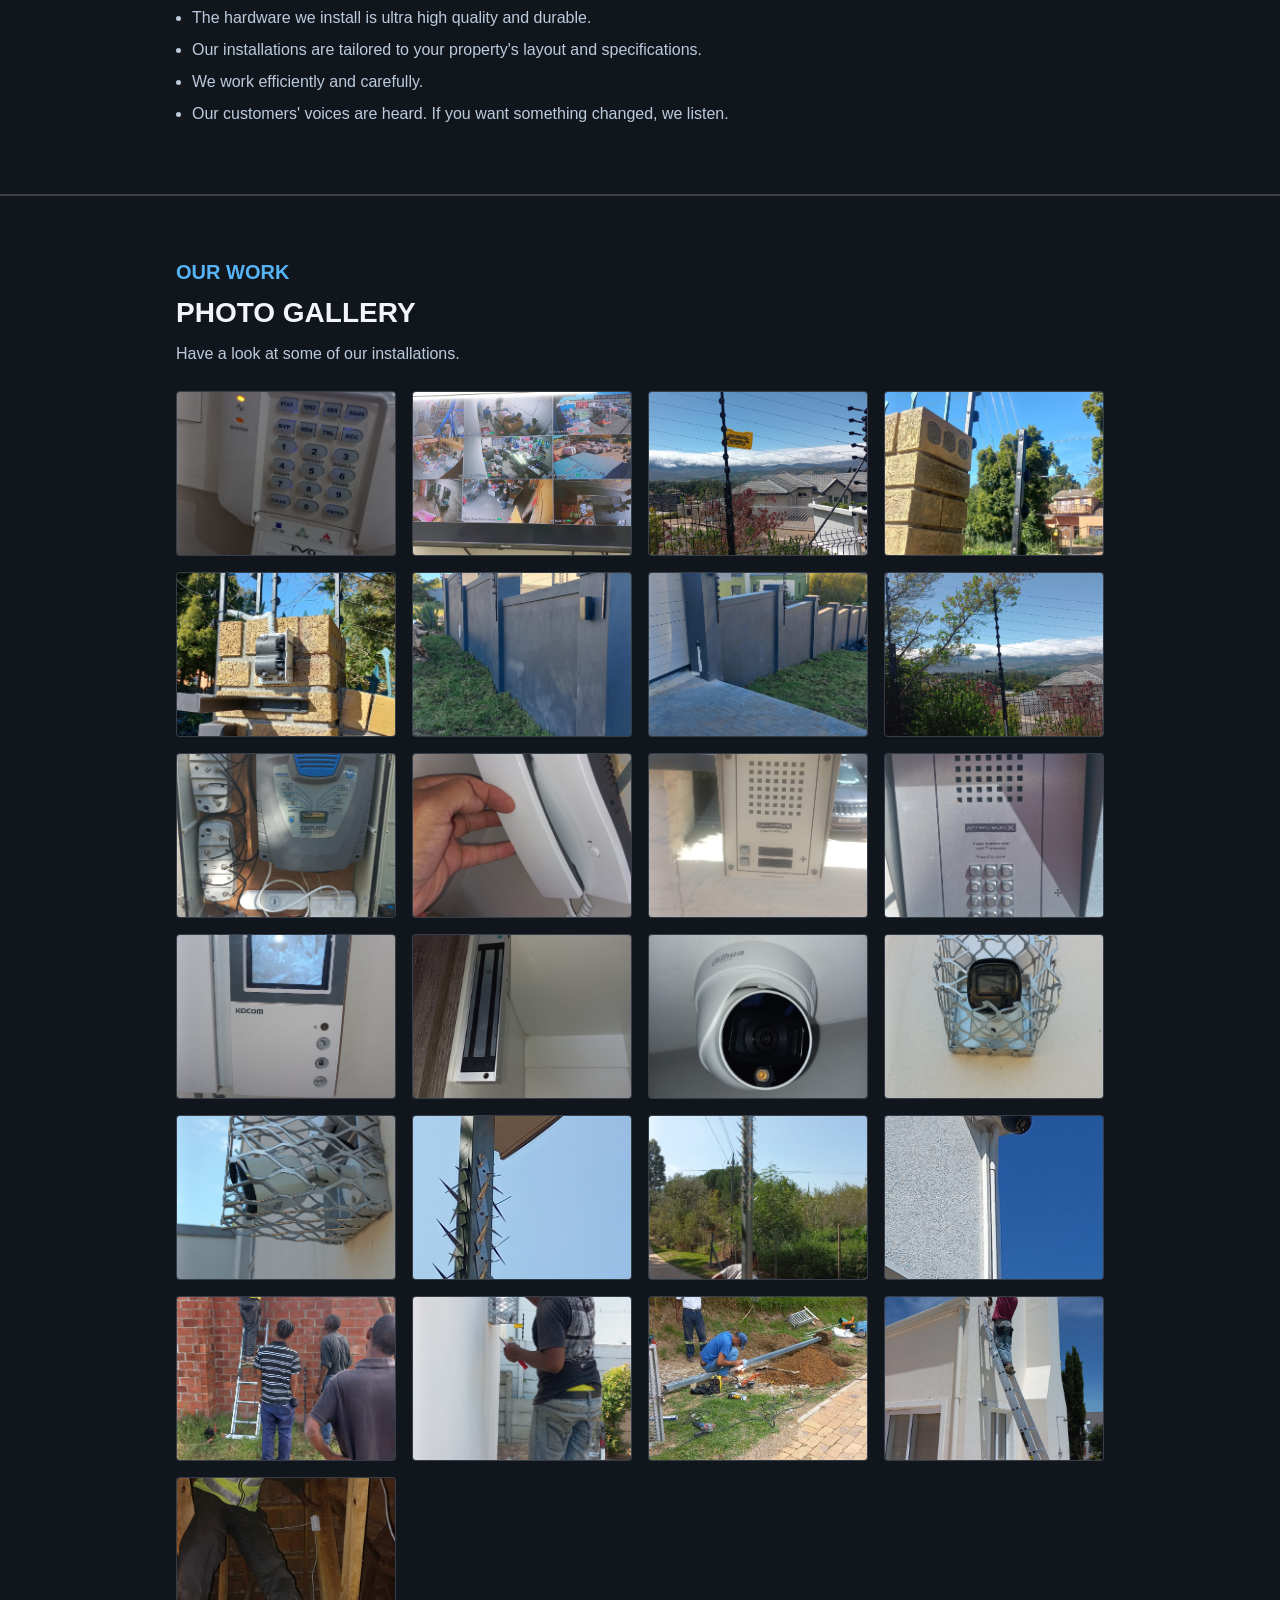
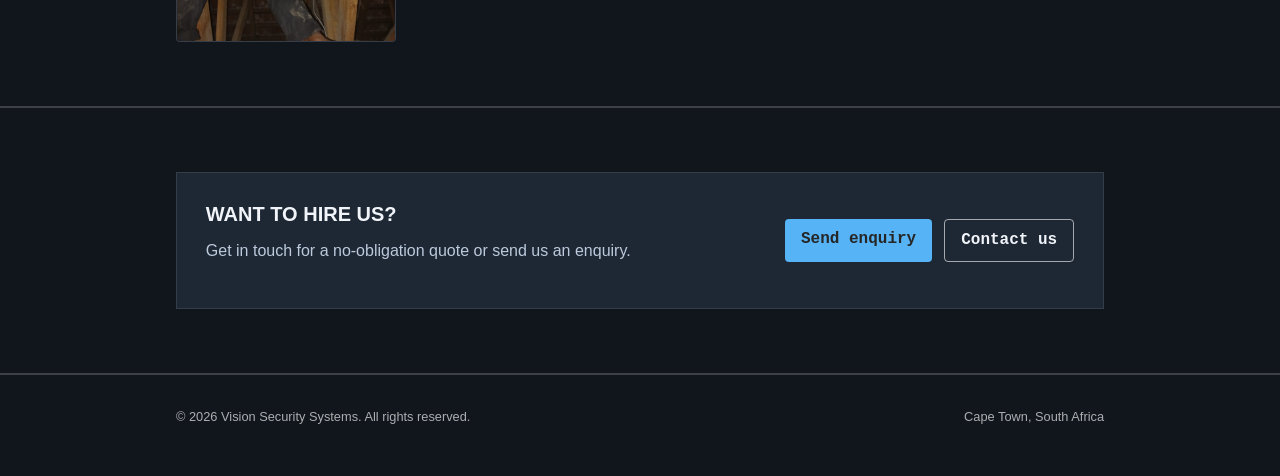
==== commit 1aa0b9a6: "changed a few of the photos on the website; added gallery folder with many photos for the gallery; a" ====
--- a/about.html
+++ b/about.html
@@ -10,6 +10,7 @@
     <!-- Link to the CSS and JavaScript files -->
     <link rel="stylesheet" href="css/style.css">
     <script defer src="js/script.js"></script>
+    <script defer src="js/gallery.js"></script>
 
     <link rel="icon" type="image/x-icon" href="visionfavicon.ico">
     <title>About Us | VSS</title>
@@ -27,7 +28,7 @@
             </div>
 
             <input type="checkbox" id="nav-toggle" class="nav-toggle">
-            <label for="nav-toggle" class="nav-toggle-label" aria-label="Toggle navigation menu">&#9776;</label>
+            <label for="nav-toggle" class="nav-toggle-label" aria-label="Toggle navigation menu" aria-expanded="false">&#9776;</label>
 
             <nav>
                 <ul>
@@ -45,7 +46,7 @@
         <!-- Page heading -->
         <section class="page-heading">
             <div class="about-heading-container">
-                <h2>WHO WE ARE</h2>
+                <p class="eyebrow eyebrow-page">WHO WE ARE</p>
                 <h1>ABOUT VISION SECURITY SYSTEMS</h1>
                 <p>A Helderberg-based security and electrical installation business built on lasting results.</p>
             </div>
@@ -55,12 +56,12 @@
         <section class="backstory">
             <div class="backstory-container">
                 <div class="backstory-image-container">
-                    <img src="images/ebrahim.jpeg" alt="Ebrahim Baderoen">
+                    <img src="images/ebrahim.jpeg" alt="Photo of Ebrahim Baderoen">
                     <p>The Founder</p>
                     <p>Ebrahim Baderoen</p>
                 </div>
                 <div class="backstory-text">
-                    <h3>OUR STORY</h3>
+                    <p class="eyebrow">OUR STORY</p>
                     <h2>HOW WE GOT HERE</h2>
                     <p>In 1993, Ebrahim Baderoen started working for a small tech company in Stellenbosch. In 1999, he established his own company, Vision Security Systems. From then on, he has built a loyal customer base and has hired a few employees to assist him. From the old security technology of the early 2000’s to the modern systems of today, Vision Security Systems has kept with the times. Vision Security Systems is a registered company with the Private Security Industry Regulatory Authority (PSIRA).</p>
                 </div>
@@ -71,7 +72,7 @@
         <section class="mission-vision">
             <div class="mission-vision-container">
                 <div class="mission-vision-heading">
-                    <h3>WHAT DRIVES US</h3>
+                    <p class="eyebrow">WHAT DRIVES US</p>
                     <h2>MISSION & VISION</h2>
                 </div>
                 <div class="mission-vision-cards-container">
@@ -89,7 +90,7 @@
 
         <section class="why-choose-us">
             <div class="why-choose-us-container">
-                <h3>WHY CHOOSE US</h3>
+                <p class="eyebrow">WHY CHOOSE US</p>
                 <h2>WE DO THINGS PROPERLY</h2>
                 <p>There's a reason we've been in business for almost 30 years. A few, actually:</p>
                 <ul>
@@ -102,6 +103,142 @@
             </div>
         </section>
 
+        <section class="gallery">
+            <div class="gallery-container">
+                <p class="eyebrow">OUR WORK</p>
+                <h2>PHOTO GALLERY</h2>
+                <p>Have a look at some of our installations.</p>
+ 
+                <ul class="gallery-grid">
+                    <li>
+                        <a href="images/gallery/alarmkeypad1-gallery.jpeg" class="gallery-item">
+                            <img src="images/gallery/alarmkeypad1-gallery.jpeg" alt="" loading="lazy">
+                        </a>
+                    </li>
+                    <li>
+                        <a href="images/gallery/cctv1-gallery.jpeg" class="gallery-item">
+                            <img src="images/gallery/cctv1-gallery.jpeg" alt="" loading="lazy">
+                        </a>
+                    </li>
+                    <li>
+                        <a href="images/gallery/electricfence1-gallery.jpeg" class="gallery-item">
+                            <img src="images/gallery/electricfence1-gallery.jpeg" alt="" loading="lazy">
+                        </a>
+                    </li>
+                    <li>
+                        <a href="images/gallery/electricfence2-gallery.jpeg" class="gallery-item">
+                            <img src="images/gallery/electricfence2-gallery.jpeg" alt="" loading="lazy">
+                        </a>
+                    </li>
+                    <li>
+                        <a href="images/gallery/electricfence3-gallery.jpeg" class="gallery-item">
+                            <img src="images/gallery/electricfence3-gallery.jpeg" alt="" loading="lazy">
+                        </a>
+                    </li>
+                    <li>
+                        <a href="images/gallery/electricfence4-gallery.jpeg" class="gallery-item">
+                            <img src="images/gallery/electricfence4-gallery.jpeg" alt="" loading="lazy">
+                        </a>
+                    </li>
+                    <li>
+                        <a href="images/gallery/electricfence5-gallery.jpeg" class="gallery-item">
+                            <img src="images/gallery/electricfence5-gallery.jpeg" alt="" loading="lazy">
+                        </a>
+                    </li>
+                    <li>
+                        <a href="images/gallery/electricfence6-gallery.jpeg" class="gallery-item">
+                            <img src="images/gallery/electricfence6-gallery.jpeg" alt="" loading="lazy">
+                        </a>
+                    </li>
+                    <li>
+                        <a href="images/gallery/electricfenceenergiser1-gallery.jpeg" class="gallery-item">
+                            <img src="images/gallery/electricfenceenergiser1-gallery.jpeg" alt="" loading="lazy">
+                        </a>
+                    </li>
+                    <li>
+                        <a href="images/gallery/intercom1-gallery.jpeg" class="gallery-item">
+                            <img src="images/gallery/intercom1-gallery.jpeg" alt="" loading="lazy">
+                        </a>
+                    </li>
+                    <li>
+                        <a href="images/gallery/intercom2-gallery.jpeg" class="gallery-item">
+                            <img src="images/gallery/intercom2-gallery.jpeg" alt="" loading="lazy">
+                        </a>
+                    </li>
+                    <li>
+                        <a href="images/gallery/intercom3-gallery.jpeg" class="gallery-item">
+                            <img src="images/gallery/intercom3-gallery.jpeg" alt="" loading="lazy">
+                        </a>
+                    </li>
+                    <li>
+                        <a href="images/gallery/intercom4-gallery.jpeg" class="gallery-item">
+                            <img src="images/gallery/intercom4-gallery.jpeg" alt="" loading="lazy">
+                        </a>
+                    </li>
+                    <li>
+                        <a href="images/gallery/maglock1-gallery.jpeg" class="gallery-item">
+                            <img src="images/gallery/maglock1-gallery.jpeg" alt="" loading="lazy">
+                        </a>
+                    </li>
+                    <li>
+                        <a href="images/gallery/securitycamera1-gallery.jpeg" class="gallery-item">
+                            <img src="images/gallery/securitycamera1-gallery.jpeg" alt="" loading="lazy">
+                        </a>
+                    </li>
+                    <li>
+                        <a href="images/gallery/securitycamera2-gallery.jpeg" class="gallery-item">
+                            <img src="images/gallery/securitycamera2-gallery.jpeg" alt="" loading="lazy">
+                        </a>
+                    </li>
+                    <li>
+                        <a href="images/gallery/securitycamera3-gallery.jpeg" class="gallery-item">
+                            <img src="images/gallery/securitycamera3-gallery.jpeg" alt="" loading="lazy">
+                        </a>
+                    </li>
+                    <li>
+                        <a href="images/gallery/securitycamera4-gallery.jpeg" class="gallery-item">
+                            <img src="images/gallery/securitycamera4-gallery.jpeg" alt="" loading="lazy">
+                        </a>
+                    </li>
+                    <li>
+                        <a href="images/gallery/securitycamera5-gallery.jpeg" class="gallery-item">
+                            <img src="images/gallery/securitycamera5-gallery.jpeg" alt="" loading="lazy">
+                        </a>
+                    </li>
+                    <li>
+                        <a href="images/gallery/securitycamera6-gallery.jpeg" class="gallery-item">
+                            <img src="images/gallery/securitycamera6-gallery.jpeg" alt="" loading="lazy">
+                        </a>
+                    </li>
+                    <li>
+                        <a href="images/gallery/worker1-gallery.jpeg" class="gallery-item">
+                            <img src="images/gallery/worker1-gallery.jpeg" alt="" loading="lazy">
+                        </a>
+                    </li>
+                    <li>
+                        <a href="images/gallery/worker2-gallery.jpeg" class="gallery-item">
+                            <img src="images/gallery/worker2-gallery.jpeg" alt="" loading="lazy">
+                        </a>
+                    </li>
+                    <li>
+                        <a href="images/gallery/worker3-gallery.jpeg" class="gallery-item">
+                            <img src="images/gallery/worker3-gallery.jpeg" alt="" loading="lazy">
+                        </a>
+                    </li>
+                    <li>
+                        <a href="images/gallery/worker4-gallery.jpeg" class="gallery-item">
+                            <img src="images/gallery/worker4-gallery.jpeg" alt="" loading="lazy">
+                        </a>
+                    </li>
+                    <li>
+                        <a href="images/gallery/worker5-gallery.jpeg" class="gallery-item">
+                            <img src="images/gallery/worker5-gallery.jpeg" alt="" loading="lazy">
+                        </a>
+                    </li>
+                </ul>
+            </div>
+        </section>
+
         <!-- Call to action (enquiry, contact)-->
         <section class="cta-banner">
             <div class="cta-banner-container">
--- a/css/style.css
+++ b/css/style.css
@@ -62,9 +62,19 @@
     color: hsl(210, 40%, 96%);
 }
 
-.page-heading h2{
+/* Eyebrow: the small blue label above a heading */
+
+.eyebrow{
     font-family: 'Trebuchet MS', 'Lucida Sans Unicode', 'Lucida Grande', 'Lucida Sans', Arial, sans-serif;
+    font-size: 1.25rem;
+    font-weight: bold;
+    line-height: 1.2;
+    margin-bottom: 0.75rem;
     color: hsl(205, 90%, 65%);
+}
+
+.eyebrow-page{
+    font-size: 1.75rem;
 }
 
 /* Sections */
@@ -317,6 +327,195 @@
     line-height: 2rem;
 }
 
+/* Photo Gallery Section */
+
+.gallery-grid{
+    list-style: none;
+    display: grid;
+    grid-template-columns: repeat(auto-fill, minmax(220px, 1fr));
+    gap: 1rem;
+    margin-top: 1.5rem;
+}
+
+.gallery-item{
+    display: block;
+    aspect-ratio: 4 / 3;
+    overflow: hidden;
+    border: 1px solid hsl(0, 0%, 100%, 0.1);
+    border-radius: 4px;
+    background-color: hsl(215, 27%, 16%);
+    cursor: zoom-in;
+}
+
+.gallery-item img{
+    width: 100%;
+    height: 100%;
+    object-fit: cover;
+    transition: transform 0.25s ease;
+}
+
+.gallery-item:hover, .gallery-item:focus-visible{
+    border: 1px solid hsl(0, 0%, 100%, 0.3);
+}
+
+.gallery-item:hover img, .gallery-item:focus-visible img{
+    transform: scale(1.05);
+}
+
+.gallery-item:focus-visible{
+    outline: 2px solid hsl(205, 90%, 65%);
+    outline-offset: 2px;
+}
+
+/* Lightbox (js/gallery.js) */
+
+html.lightbox-open{
+    overflow: hidden;
+}
+
+.lightbox{
+    position: fixed;
+    inset: 0;
+    width: 100%;
+    height: 100%;
+    max-width: none;
+    max-height: none;
+    margin: 0;
+    padding: 0;
+    border: none;
+    background: transparent;
+    color: hsl(210, 40%, 96%);
+}
+
+.lightbox[open]{
+    display: flex;
+    align-items: center;
+    justify-content: center;
+    animation: fadeIn 0.2s ease both;
+}
+
+.lightbox::backdrop{
+    background-color: hsla(215, 27%, 5%, 0.97);
+}
+
+.lightbox-stage{
+    flex: 1;
+    display: flex;
+    align-items: center;
+    justify-content: center;
+    height: 100%;
+    padding: 4rem 5rem;
+}
+
+.lightbox-figure{
+    display: flex;
+    flex-direction: column;
+    align-items: center;
+    gap: 0.8rem;
+    max-width: 100%;
+}
+
+.lightbox-image{
+    width: auto;
+    height: auto;
+    max-width: 100%;
+    max-height: calc(100vh - 12rem);
+    object-fit: contain;
+    border-radius: 4px;
+}
+
+.lightbox-caption{
+    max-width: 60ch;
+    text-align: center;
+    font-size: 0.9rem;
+    color: hsl(213, 32%, 80%);
+}
+
+.lightbox-count{
+    position: absolute;
+    bottom: 1rem;
+    left: 0;
+    right: 0;
+    margin: 0;
+    text-align: center;
+    font-size: 0.85rem;
+    color: hsla(213, 32%, 80%, 0.8);
+}
+
+.lightbox-btn{
+    position: absolute;
+    display: flex;
+    align-items: center;
+    justify-content: center;
+    width: 3rem;
+    height: 3rem;
+    border: 1px solid hsl(0, 0%, 100%, 0.4);
+    border-radius: 50%;
+    background-color: hsla(215, 27%, 16%, 0.85);
+    color: inherit;
+    font-size: 1.8rem;
+    line-height: 1;
+    cursor: pointer;
+}
+
+.lightbox-btn:hover, .lightbox-btn:focus-visible{
+    background-color: hsl(215, 27%, 28%);
+}
+
+.lightbox-btn:focus-visible{
+    outline: 2px solid hsl(205, 90%, 65%);
+    outline-offset: 2px;
+}
+
+.lightbox-btn[hidden], .lightbox-count[hidden]{
+    display: none;
+}
+
+.lightbox-close{
+    top: 1rem;
+    right: 1rem;
+}
+
+.lightbox-prev, .lightbox-next{
+    top: 50%;
+    transform: translateY(-50%);
+}
+
+.lightbox-prev{
+    left: 1rem;
+}
+
+.lightbox-next{
+    right: 1rem;
+}
+
+@media (max-width: 600px){
+    .lightbox-stage{
+        padding: 4rem 1rem 5.5rem;
+    }
+
+    .lightbox-image{
+        max-height: calc(100vh - 14rem);
+    }
+
+    /* Move prev/next to the bottom corners so they never cover the photo */
+    .lightbox-prev, .lightbox-next{
+        top: auto;
+        bottom: 1rem;
+        transform: none;
+    }
+}
+
+@media (prefers-reduced-motion: reduce){
+    .gallery-item img{
+        transition: none;
+    }
+
+    .lightbox[open]{
+        animation: none;
+    }
+}
+
 /* ========= SERVICES PAGE ========= */
 
 .service-cards-container{
@@ -391,7 +590,7 @@
     flex-direction: column;
 }
 
-input{
+input, select{
     height: 2.5rem;
     background-color: hsl(215, 27%, 16%);
     color: hsl(210, 40%, 96%);
@@ -399,6 +598,13 @@
     border-radius: 4px;
     padding: 1rem 1rem;
     font-size: 1rem;
+    font-family: Verdana, Geneva, Tahoma, sans-serif;
+    color-scheme: dark;
+}
+
+select{
+    padding: 0 1rem;
+    cursor: pointer;
 }
 
 textarea{
@@ -415,8 +621,51 @@
 }
 
 input:hover, input:focus,
+select:hover, select:focus,
 textarea:hover, textarea:focus{
     border: 1px solid hsl(0, 0%, 100%, 0.3);
+}
+
+input.invalid, select.invalid, textarea.invalid{
+    border: 1px solid hsl(0, 75%, 60%);
+}
+
+.error{
+    display: block;
+    min-height: 1rem;
+    margin-top: 0.3rem;
+    color: hsl(0, 75%, 65%);
+    font-size: 0.85rem;
+}
+
+.form-success{
+    display: none;
+    margin-top: 1rem;
+    padding: 0.8rem 1rem;
+    border: 1px solid hsl(140, 50%, 45%);
+    border-radius: 4px;
+    background-color: hsl(140, 30%, 16%);
+    color: hsl(140, 60%, 75%);
+    font-weight: bold;
+}
+
+.form-success.visible{
+    display: block;
+}
+
+.form-error-banner{
+    display: none;
+    margin-top: 1rem;
+    padding: 0.8rem 1rem;
+    border: 1px solid hsl(0, 60%, 50%);
+    border-radius: 4px;
+    background-color: hsl(0, 30%, 18%);
+    color: hsl(0, 75%, 80%);
+    font-weight: bold;
+}
+
+.form-error-banner.visible{
+    display: block;
 }
 
 .form button{
@@ -517,6 +766,18 @@
     flex: 1 1 320px;
 }
 
+.contact-form-container{
+    max-width: 650px;
+}
+
+.contact-form-container > p:not(.eyebrow){
+    color: hsl(213, 32%, 80%);
+}
+
+.contact-form-container .form-fields-container{
+    max-width: 100%;
+}
+
 .contact-card{
     display: flex;
     flex-wrap: wrap;
@@ -666,7 +927,7 @@
         font-size: 2rem;
     }
  
-    h2{
+    h2, .eyebrow-page{
         font-size: 1.5rem;
     }
 
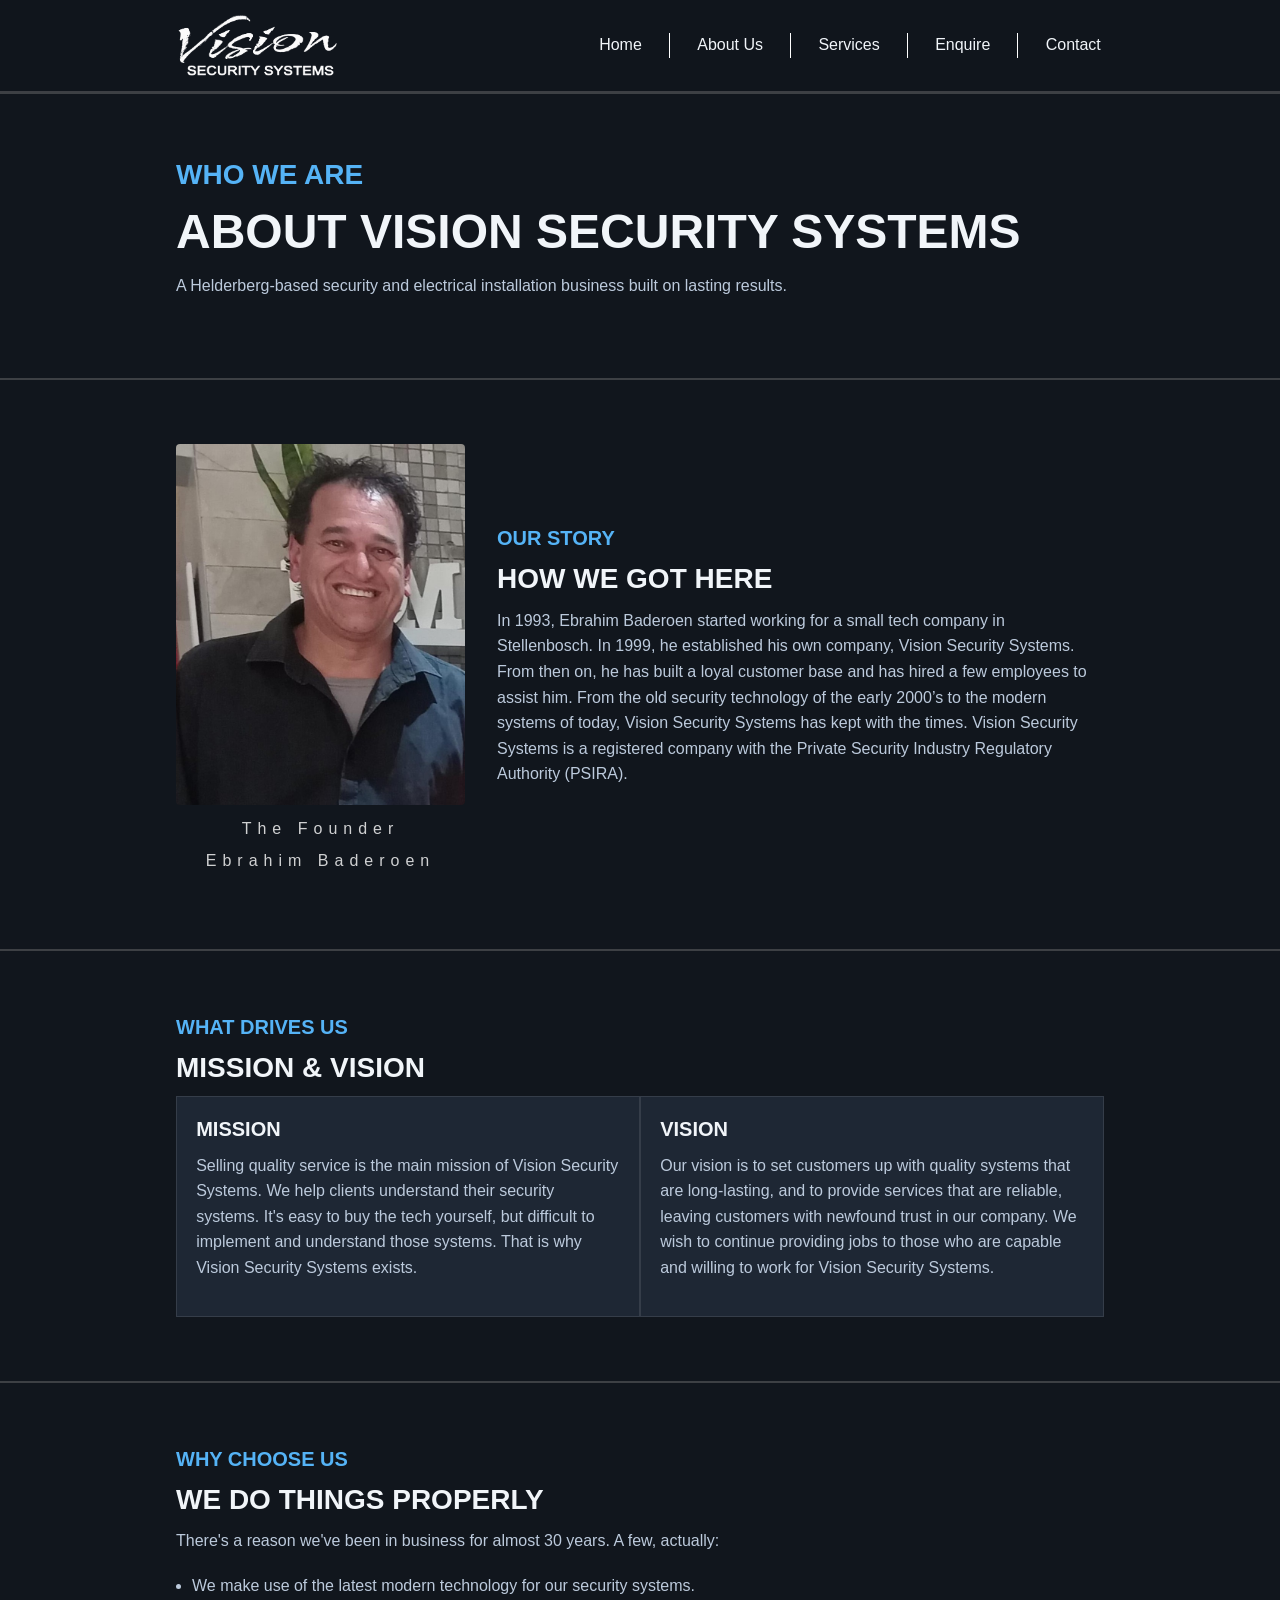
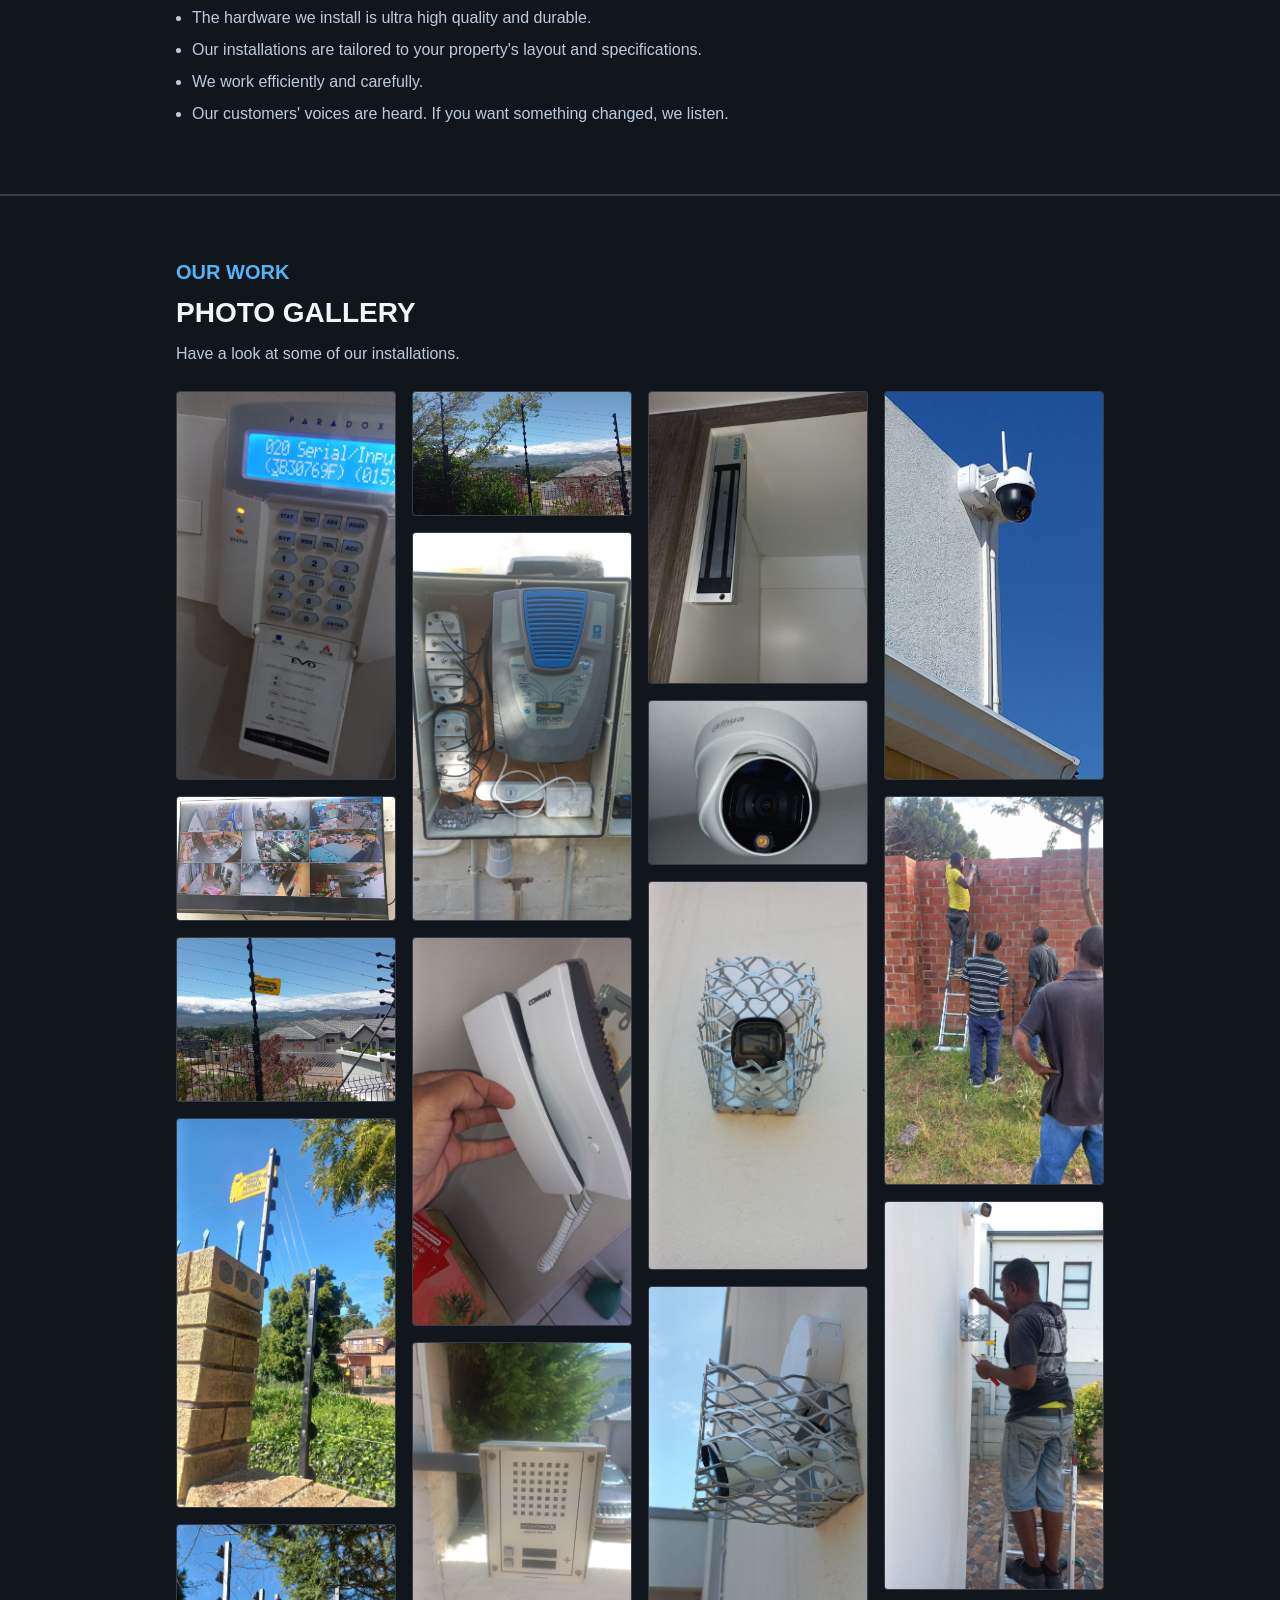
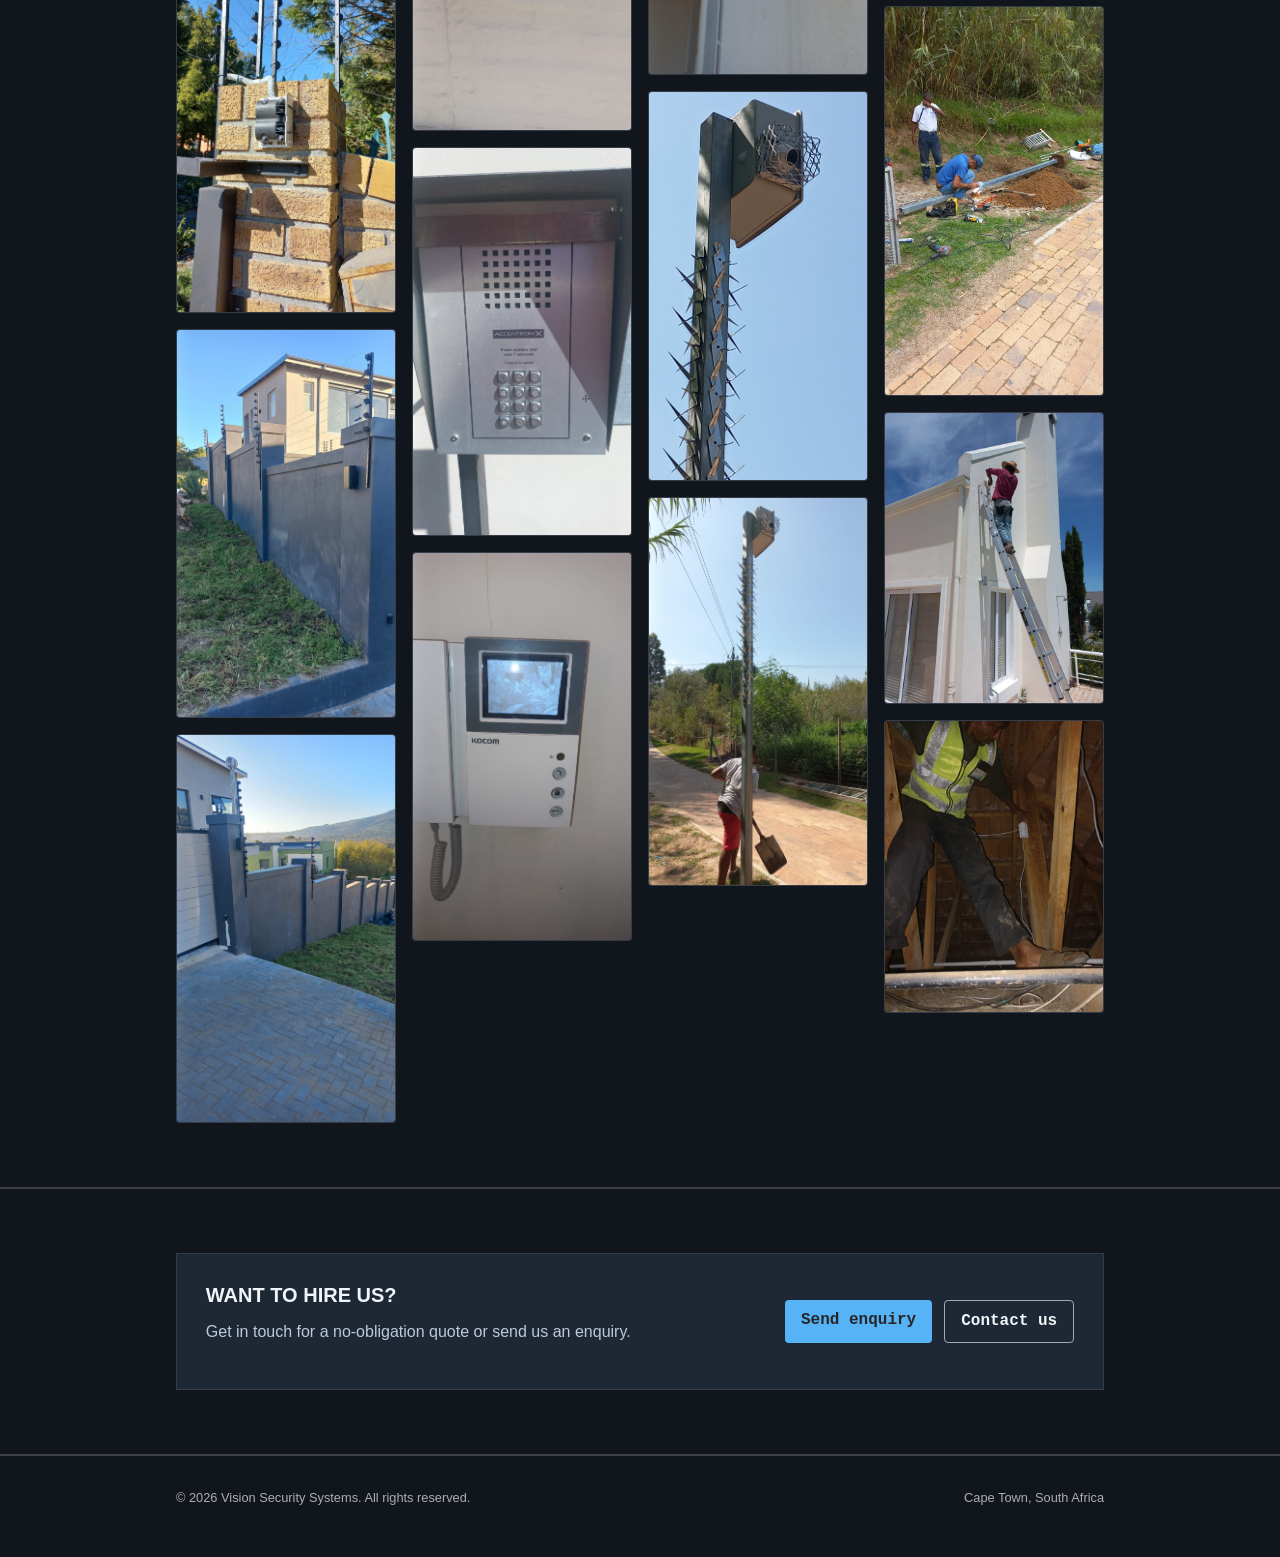
==== commit 8509f36a: "added alt text to gallery images as well as their exact dimensions in the <img> tags; changed the ga" ====
--- a/about.html
+++ b/about.html
@@ -112,127 +112,127 @@
                 <ul class="gallery-grid">
                     <li>
                         <a href="images/gallery/alarmkeypad1-gallery.jpeg" class="gallery-item">
-                            <img src="images/gallery/alarmkeypad1-gallery.jpeg" alt="" loading="lazy">
+                            <img src="images/gallery/alarmkeypad1-gallery.jpeg" alt="Alarm system keypad with a digital display" loading="lazy" width="901" height="1600">
                         </a>
                     </li>
                     <li>
                         <a href="images/gallery/cctv1-gallery.jpeg" class="gallery-item">
-                            <img src="images/gallery/cctv1-gallery.jpeg" alt="" loading="lazy">
+                            <img src="images/gallery/cctv1-gallery.jpeg" alt="CCTV monitor with multiple camera angles of a store" loading="lazy" width="1600" height="901">
                         </a>
                     </li>
                     <li>
                         <a href="images/gallery/electricfence1-gallery.jpeg" class="gallery-item">
-                            <img src="images/gallery/electricfence1-gallery.jpeg" alt="" loading="lazy">
+                            <img src="images/gallery/electricfence1-gallery.jpeg" alt="Electric fence installation around a large property" loading="lazy" width="1201" height="901">
                         </a>
                     </li>
                     <li>
                         <a href="images/gallery/electricfence2-gallery.jpeg" class="gallery-item">
-                            <img src="images/gallery/electricfence2-gallery.jpeg" alt="" loading="lazy">
+                            <img src="images/gallery/electricfence2-gallery.jpeg" alt="Staggered electric fence installation" loading="lazy" width="901" height="1600">
                         </a>
                     </li>
                     <li>
                         <a href="images/gallery/electricfence3-gallery.jpeg" class="gallery-item">
-                            <img src="images/gallery/electricfence3-gallery.jpeg" alt="" loading="lazy">
+                            <img src="images/gallery/electricfence3-gallery.jpeg" alt="Electric fence with visible energizer" loading="lazy" width="901" height="1600">
                         </a>
                     </li>
                     <li>
                         <a href="images/gallery/electricfence4-gallery.jpeg" class="gallery-item">
-                            <img src="images/gallery/electricfence4-gallery.jpeg" alt="" loading="lazy">
+                            <img src="images/gallery/electricfence4-gallery.jpeg" alt="Electric fence on a tall exterior wall" loading="lazy" width="901" height="1600">
                         </a>
                     </li>
                     <li>
                         <a href="images/gallery/electricfence5-gallery.jpeg" class="gallery-item">
-                            <img src="images/gallery/electricfence5-gallery.jpeg" alt="" loading="lazy">
+                            <img src="images/gallery/electricfence5-gallery.jpeg" alt="Electric fence on a tall exterior wall" loading="lazy" width="901" height="1600">
                         </a>
                     </li>
                     <li>
                         <a href="images/gallery/electricfence6-gallery.jpeg" class="gallery-item">
-                            <img src="images/gallery/electricfence6-gallery.jpeg" alt="" loading="lazy">
-                        </a>
-                    </li>
-                    <li>
-                        <a href="images/gallery/electricfenceenergiser1-gallery.jpeg" class="gallery-item">
-                            <img src="images/gallery/electricfenceenergiser1-gallery.jpeg" alt="" loading="lazy">
+                            <img src="images/gallery/electricfence6-gallery.jpeg" alt="Electric fence on a metal wire fence" loading="lazy" width="1600" height="901">
+                        </a>
+                    </li>
+                    <li>
+                        <a href="images/gallery/electricfenceenergizer1-gallery.jpeg" class="gallery-item">
+                            <img src="images/gallery/electricfenceenergizer1-gallery.jpeg" alt="Nemtek electric fence energizer" loading="lazy" width="901" height="1600">
                         </a>
                     </li>
                     <li>
                         <a href="images/gallery/intercom1-gallery.jpeg" class="gallery-item">
-                            <img src="images/gallery/intercom1-gallery.jpeg" alt="" loading="lazy">
+                            <img src="images/gallery/intercom1-gallery.jpeg" alt="White interior intercom with hand-held phone on a cord" loading="lazy" width="901" height="1600">
                         </a>
                     </li>
                     <li>
                         <a href="images/gallery/intercom2-gallery.jpeg" class="gallery-item">
-                            <img src="images/gallery/intercom2-gallery.jpeg" alt="" loading="lazy">
+                            <img src="images/gallery/intercom2-gallery.jpeg" alt="Silver wireless exterior intercom" loading="lazy" width="901" height="1600">
                         </a>
                     </li>
                     <li>
                         <a href="images/gallery/intercom3-gallery.jpeg" class="gallery-item">
-                            <img src="images/gallery/intercom3-gallery.jpeg" alt="" loading="lazy">
+                            <img src="images/gallery/intercom3-gallery.jpeg" alt="Silver wireless exterior intercom with keypad" loading="lazy" width="901" height="1600">
                         </a>
                     </li>
                     <li>
                         <a href="images/gallery/intercom4-gallery.jpeg" class="gallery-item">
-                            <img src="images/gallery/intercom4-gallery.jpeg" alt="" loading="lazy">
+                            <img src="images/gallery/intercom4-gallery.jpeg" alt="White interior intercom with hand-held phone and camera display" loading="lazy" width="901" height="1600">
                         </a>
                     </li>
                     <li>
                         <a href="images/gallery/maglock1-gallery.jpeg" class="gallery-item">
-                            <img src="images/gallery/maglock1-gallery.jpeg" alt="" loading="lazy">
+                            <img src="images/gallery/maglock1-gallery.jpeg" alt="Magnetic lock mounted on a wall for a door/gate" loading="lazy" width="1200" height="1600">
                         </a>
                     </li>
                     <li>
                         <a href="images/gallery/securitycamera1-gallery.jpeg" class="gallery-item">
-                            <img src="images/gallery/securitycamera1-gallery.jpeg" alt="" loading="lazy">
+                            <img src="images/gallery/securitycamera1-gallery.jpeg" alt="Security camera mounted on an interior ceiling" loading="lazy" width="1200" height="900">
                         </a>
                     </li>
                     <li>
                         <a href="images/gallery/securitycamera2-gallery.jpeg" class="gallery-item">
-                            <img src="images/gallery/securitycamera2-gallery.jpeg" alt="" loading="lazy">
+                            <img src="images/gallery/securitycamera2-gallery.jpeg" alt="Security camera with cage mounted on an exterior wall" loading="lazy" width="901" height="1600">
                         </a>
                     </li>
                     <li>
                         <a href="images/gallery/securitycamera3-gallery.jpeg" class="gallery-item">
-                            <img src="images/gallery/securitycamera3-gallery.jpeg" alt="" loading="lazy">
+                            <img src="images/gallery/securitycamera3-gallery.jpeg" alt="Security camera with cage mounted on an exterior wall" loading="lazy" width="901" height="1600">
                         </a>
                     </li>
                     <li>
                         <a href="images/gallery/securitycamera4-gallery.jpeg" class="gallery-item">
-                            <img src="images/gallery/securitycamera4-gallery.jpeg" alt="" loading="lazy">
+                            <img src="images/gallery/securitycamera4-gallery.jpeg" alt="Security camera with cage mounted on an exterior pole" loading="lazy" width="901" height="1600">
                         </a>
                     </li>
                     <li>
                         <a href="images/gallery/securitycamera5-gallery.jpeg" class="gallery-item">
-                            <img src="images/gallery/securitycamera5-gallery.jpeg" alt="" loading="lazy">
+                            <img src="images/gallery/securitycamera5-gallery.jpeg" alt="Security camera with cage mounted on an exterior pole" loading="lazy" width="901" height="1600">
                         </a>
                     </li>
                     <li>
                         <a href="images/gallery/securitycamera6-gallery.jpeg" class="gallery-item">
-                            <img src="images/gallery/securitycamera6-gallery.jpeg" alt="" loading="lazy">
+                            <img src="images/gallery/securitycamera6-gallery.jpeg" alt="Wi-fi controlled security camera mounted on an exterior wall" loading="lazy" width="901" height="1600">
                         </a>
                     </li>
                     <li>
                         <a href="images/gallery/worker1-gallery.jpeg" class="gallery-item">
-                            <img src="images/gallery/worker1-gallery.jpeg" alt="" loading="lazy">
+                            <img src="images/gallery/worker1-gallery.jpeg" alt="Workers installing an electric fence" loading="lazy" width="901" height="1600">
                         </a>
                     </li>
                     <li>
                         <a href="images/gallery/worker2-gallery.jpeg" class="gallery-item">
-                            <img src="images/gallery/worker2-gallery.jpeg" alt="" loading="lazy">
+                            <img src="images/gallery/worker2-gallery.jpeg" alt="Worker installing a security camera" loading="lazy" width="901" height="1600">
                         </a>
                     </li>
                     <li>
                         <a href="images/gallery/worker3-gallery.jpeg" class="gallery-item">
-                            <img src="images/gallery/worker3-gallery.jpeg" alt="" loading="lazy">
+                            <img src="images/gallery/worker3-gallery.jpeg" alt="Workers doing metalwork" loading="lazy" width="651" height="1156">
                         </a>
                     </li>
                     <li>
                         <a href="images/gallery/worker4-gallery.jpeg" class="gallery-item">
-                            <img src="images/gallery/worker4-gallery.jpeg" alt="" loading="lazy">
+                            <img src="images/gallery/worker4-gallery.jpeg" alt="Worker doing exterior electrical work on a ladder" loading="lazy" width="1200" height="1600">
                         </a>
                     </li>
                     <li>
                         <a href="images/gallery/worker5-gallery.jpeg" class="gallery-item">
-                            <img src="images/gallery/worker5-gallery.jpeg" alt="" loading="lazy">
+                            <img src="images/gallery/worker5-gallery.jpeg" alt="Worker installing motion sensors in an attic" loading="lazy" width="1200" height="1600">
                         </a>
                     </li>
                 </ul>
--- a/css/style.css
+++ b/css/style.css
@@ -331,15 +331,18 @@
 
 .gallery-grid{
     list-style: none;
-    display: grid;
-    grid-template-columns: repeat(auto-fill, minmax(220px, 1fr));
-    gap: 1rem;
+    columns: 4 150px;
+    column-gap: 1rem;
     margin-top: 1.5rem;
+}
+
+.gallery-grid li{
+    break-inside: avoid;
+    margin-bottom: 1rem;
 }
 
 .gallery-item{
     display: block;
-    aspect-ratio: 4 / 3;
     overflow: hidden;
     border: 1px solid hsl(0, 0%, 100%, 0.1);
     border-radius: 4px;
@@ -349,8 +352,7 @@
 
 .gallery-item img{
     width: 100%;
-    height: 100%;
-    object-fit: cover;
+    height: auto;
     transition: transform 0.25s ease;
 }
 
@@ -367,7 +369,7 @@
     outline-offset: 2px;
 }
 
-/* Lightbox (js/gallery.js) */
+/* Lightbox */
 
 html.lightbox-open{
     overflow: hidden;
